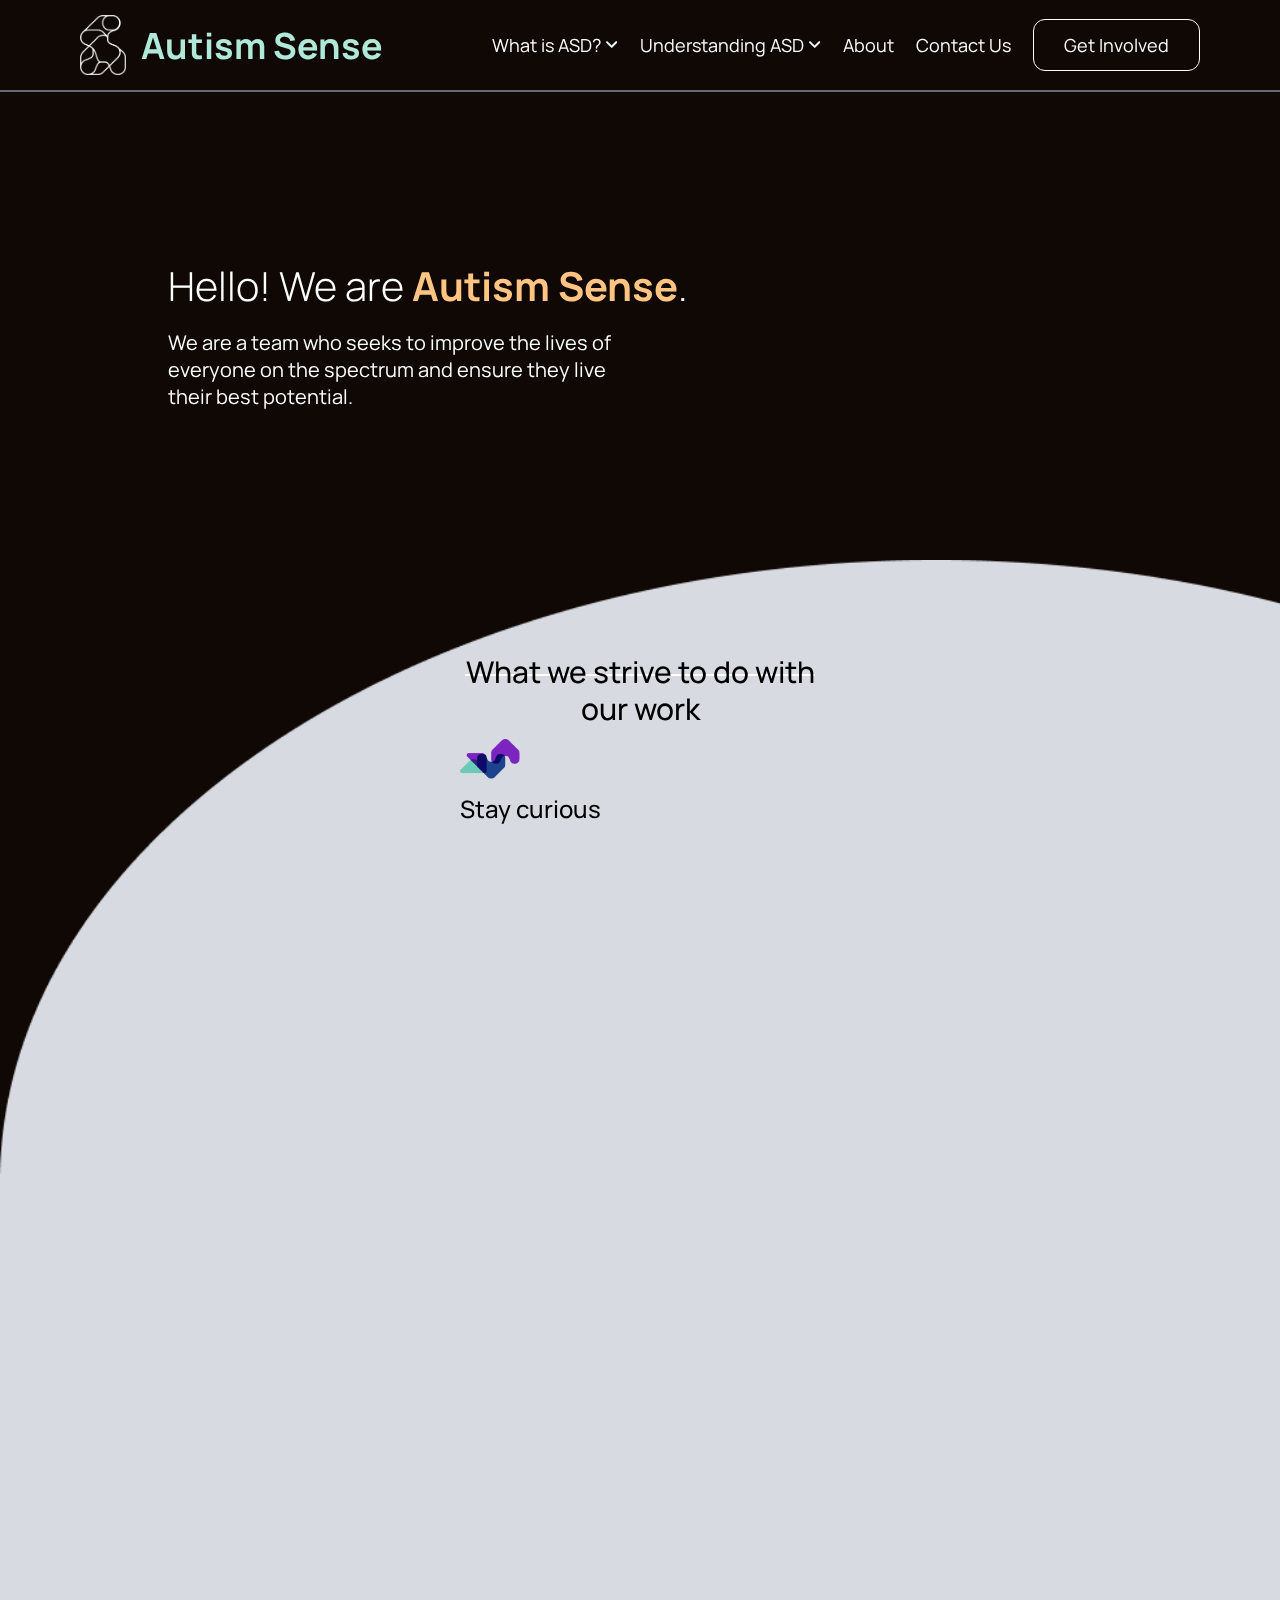
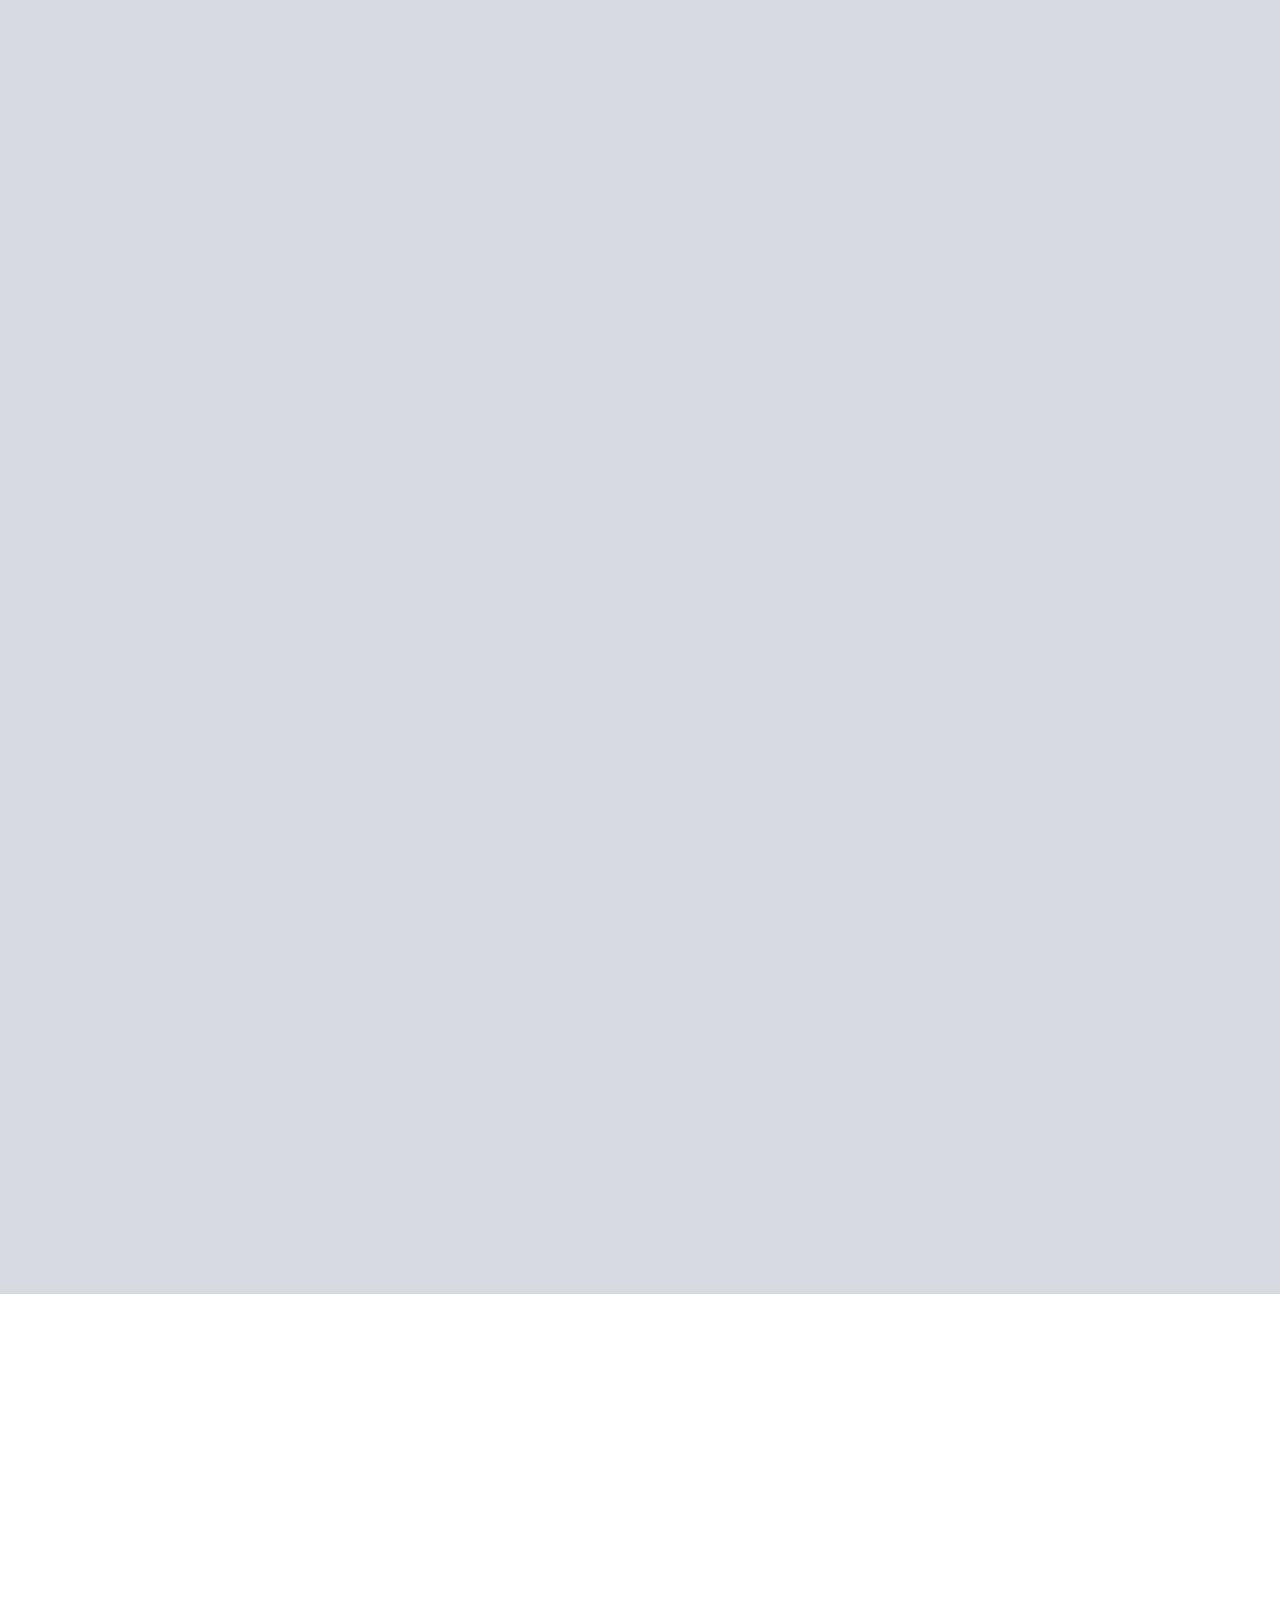
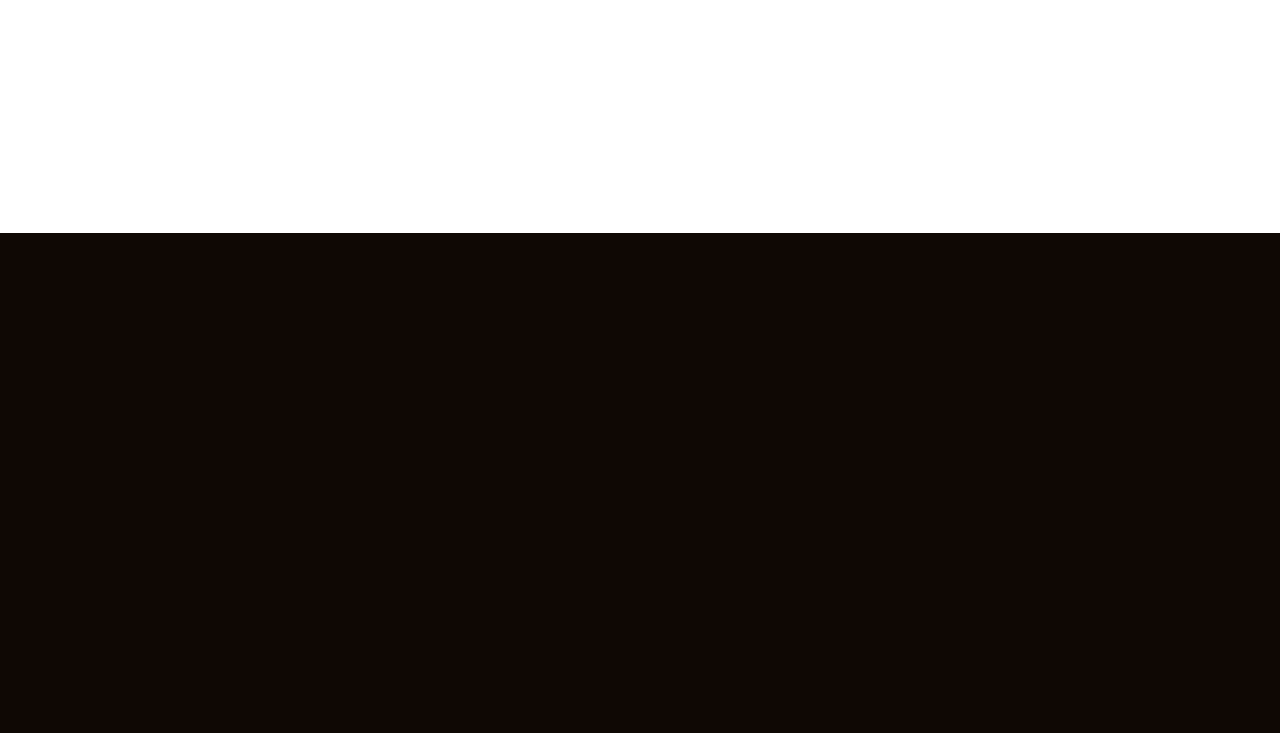
==== about.html @ 89e429b8 "initial commit." ====
<!DOCTYPE html>
<html>
<head>
    <title>About</title>
    <link rel="icon" href="images/favicon.ico">
    <link rel="preconnect" href="https://fonts.googleapis.com">
    <link rel="preconnect" href="https://fonts.gstatic.com" crossorigin>
    <link href="https://fonts.googleapis.com/css2?family=Archivo:wght@300;400;500&family=Manrope:wght@200;300;400;500;600;700;800&display=swap" rel="stylesheet">
    <link rel="stylesheet" href="css/style.css" type="text/css"/>
    <link rel="stylesheet" href="https://unpkg.com/aos@next/dist/aos.css" />
</head>

<body>
    <header class="black-header">
        <div class="left-header" data-aos="fade-down">
            <a href="/"><div class="header-logo"><img src="images/autism/logo4.png"></div></a>
            <a href="/"><span class="H3">Autism Sense</span></a>
        </div>        
        <div class="right-header" data-aos="fade-down">
            <div class="dropdown-arrow-navbar">
                <span class="bodytext"><a href="autism.html">What is ASD?</a></span>
                <img src="images/homepage/white-arrow-down.png">
            </div>
            <div class="dropdown-arrow-navbar">
                <span class="bodytext"><a href="understand-podcasts.html">Understanding ASD</a></span>
                <img src="images/homepage/white-arrow-down.png">
            </div>
            <span class="bodytext"><a href="about.html">About</a></span>
            <span class="bodytext"><a href="contact.html">Contact Us</a></span>
            <button class="navbar-button">
                <a href="involved.html">
                    <span class="bodytext">Get Involved</span>
                </a>
            </button>
        </div>
    </header>

    <div class="about-header">
        <span class="H2" data-aos="fade-down">Hello! We are <span class="about-header-special-text">Autism Sense</span>.</span>
        <span class="H6" data-aos="fade-down">We are a team who seeks to improve the lives of everyone on the spectrum and ensure they live their best potential.</span>
    </div>

    <div class="home-values">
        <span class="H4" data-aos="fade-up">What we strive to do with our work</span>
        <div class="home-values-card" data-aos="fade-up">
            <div class="values-card" data-aos="fade-up">
                <img src="images/homepage/stay-curious.png" data-aos="fade-up">
                <span class="H5" data-aos="fade-up">Stay curious</span>
                <span class="smolbody" data-aos="fade-up">Curiosity fuels knowledge. Knowledge helps us empathize. This allows us to understand and respond to the unique needs and experiences of individuals with ASD, acknowledging their strengths and capabilities.</span>
            </div>
            <div class="values-card" data-aos="fade-up">
                <img src="images/homepage/create-avenues.png" data-aos="fade-up">
                <span class="H5" data-aos="fade-up">Create avenues</span>
                <span class="smolbody" data-aos="fade-up">Autism Sense makes programs, services, and resources accessible to those with autism, their families, and people who want to learn more about ASD. With these venues, we seek to spread awareness about ASD.</span>
            </div>
            <div class="values-card" data-aos="fade-up">
                <img src="images/homepage/tell-stories.png" data-aos="fade-up">
                <span class="H5" data-aos="fade-up">Tell stories</span>
                <span class="smolbody" data-aos="fade-up">We are driven to advocate for the rights and needs of individuals with autism and raise awareness about ASD by sharing stories that offer perspectives. We aim that the ASD community to be heard.</span>
            </div>
        </div>
    </div>

    <div class="about-body">
        <div class="about-mission" data-aos="fade-up">
            <span class="H2" data-aos="fade-up">What&#39;s <span class="special-purple-text">important</span> to us</span>
            <div class="mission-deets" data-aos="fade-up">
                <div class="mission-deet-each">
                    <img src="images/about/impt-1.png" data-aos="fade-up">
                    <div class="mission-text">
                        <span class="mission-title" data-aos="fade-up">Holding meaningful discussions about ASD</span>
                        <span class="bodytext" data-aos="fade-up">We enable meaningful discussions about Autism Spectrum Disorder through creative information dissemination. Inclusivity can only be achieved through an understanding of ASD on a deeper level.</span>
                    </div>
                </div>
                <div class="mission-deet-each">
                    <img src="images/about/impt-2.png" data-aos="fade-up">
                    <div class="mission-text">
                        <span class="mission-title" data-aos="fade-up">Reconciling knowledge gaps about ASD</span>
                        <span class="bodytext" data-aos="fade-up">We hope to become heralds of change by bridging the knowledge gap in society, ultimately furthering empathy and compassion in people as they understand ASD better.</span>
                    </div>
                </div>
            </div>
        </div>

        <div class="about-vision" data-aos="fade-up">
            <span class="H2" data-aos="fade-up">What we want to <span class="special-purple-text">achieve</span></span>                
            <img src="images/about/want-achieve.png" data-aos="fade-up">
        </div>

        <div class="about-team" data-aos="fade-up">
            <span class="H2" data-aos="fade-up">The team behind <span class="special-blue-text">Autism Sense</span></span>
            <span class="H6" data-aos="fade-up">Autism Sense was founded by four multimedia arts students striving to make a difference in the community. They aim to educate, raise awareness, and advocate for those with ASD through this informative website.</span>
            <div class="team-pics-deets" data-aos="fade-up">
                <div class="team-pics-deets-each">
                    <img src="images/about/team-pic-4.png" data-aos="fade-up">
                    <div class="team-deets">
                        <span class="team-name" data-aos="fade-up">Angela Asi&ntilde;o</span>
                        <span class="team-subtext" data-aos="fade-up">Graphic Designer, Content Developer, Audio Editor</span>
                    </div>
                </div>
                <div class="team-pics-deets-each">
                    <img src="images/about/team-pic-4.png" data-aos="fade-up">
                    <div class="team-deets">
                        <span class="team-name" data-aos="fade-up">Hannah Briones</span>
                        <span class="team-subtext" data-aos="fade-up">Illustrator, Animator, Storyboard Artist</span>
                    </div>
                </div>
                <div class="team-pics-deets-each">
                    <img src="images/about/team-pic-4.png" data-aos="fade-up">
                    <div class="team-deets">
                        <span class="team-name" data-aos="fade-up">Jeiana Magadia</span>
                        <span class="team-subtext" data-aos="fade-up">Content Developer, Video Editor, Voice Talent</span>
                    </div>
                </div>
                <div class="team-pics-deets-each">
                    <img src="images/about/team-pic-4.png" data-aos="fade-up">
                    <div class="team-deets">
                        <span class="team-name" data-aos="fade-up">Sydney Reyes</span>
                        <span class="team-subtext" data-aos="fade-up">UI/UX Designer, Web Developer, Art Director</span>
                    </div>
                </div>
            </div>
        </div>
    </div>

    <div class="home-join-bg" data-aos="fade-up">
    <div class="home-join">
        <div class="server-heading" data-aos="fade-up">
            <img src="images/homepage/white-discord-icon.png">
            <div class="server-name-text">
                <span class="neuropals-text">NeuroPals</span>
                <span class="by-autism-sense-text">by Autism Sense</span>
            </div>
        </div>
        <div class="server-tags-deets-1" data-aos="fade-up">
            <img src="images/homepage/dc-footer-deets-1.png">
            <img src="images/homepage/dc-footer-deets-2.png">
            <img src="images/homepage/dc-footer-deets-3.png">
        </div>
        <div class="server-tags-deets-2" data-aos="fade-up">
            <img src="images/homepage/dc-footer-deets-4.png">
            <img src="images/homepage/dc-footer-deets-5.png">
            <img src="images/homepage/dc-footer-deets-6.png">
        </div>
        <button class="home-discord-button" data-aos="fade-up">
            <a href="https://discord.gg/EDKNsRy6n4">
                <span class="button">Join our Discord server</span>
                <img src="images/homepage/white-cta-arrow.png" class="arrow-cta">
            </a>
        </button>
    </div>
    </div>

    <footer class="black-footer">
        <div class="footer-left" data-aos="fade-up">
            <div class="left-text">
                <a href="/"><img src="images/resources/logo4.png"></a>
                <a href="/"><span class="H3">Autism Sense</span></a>
                <span class="H5">Bridging the spectrum</span>
            </div>
            <span class="bodytext" id="all-rights">&#169; Autism Sense 2023. All Rights Reserved.</span>
        </div>
        <div class="footer-right" data-aos="fade-up">
            <div class="contact-online">
                <div class="footer-contact">
                    <span class="H5">Contact Us</span>
                    <ul>
                        <li>
                            <img src="images/homepage/footer-phone.png">
                            <span class="bodytext">+63 2 8733 4839</span>
                        </li>
                        <li>
                            <img src="images/homepage/footer-email.png">
                            <span class="bodytext" id="special-text">autismsense@gmail.com</span>
                        </li>
                        <li>
                            <img src="images/homepage/footer-location.png">
                            <span class="bodytext">662 Gen. E. Evangelista, Manila, Metro Manila</span>
                        </li>
                    </ul>
                </div>
                <div class="footer-online">
                    <span class="H5">Find us online</span>
                    <div class="online-images">
                        <a href="https://www.facebook.com/"><img src="images/homepage/footer-fb.png"></a>
                        <a href="https://www.instagram.com/autism.sense/"><img src="images/homepage/footer-ig.png"></a>
                    </div>
                </div>
            </div>
            <div class="hyperlinks">
                <div class="navbar-footer">
                    <span class="bodytext"><a href="/">Home</a></span>
                    <span class="bodytext"><a href="autism.html">What is Autism?</a></span>
                    <span class="bodytext"><a href="understand-podcasts.html">Understanding ASD: Podcasts</a></span>
                    <span class="bodytext"><a href="understand-comics.html">Understanding ASD: Comics</a></span>
                    <span class="bodytext"><a href="about.html">About</a></span>
                    <span class="bodytext"><a href="contact.html">Contact Us</a></span>
                    <span class="bodytext"><a href="involved.html">Get Involved</a></span>
                </div>
                <div class="terms" id="terms-policy">
                    <span class="bodytext">References</span>
                    <img src="images/homepage/new-tab-icon-for-black.png">
                </div>
            </div>
        </div>
    </footer>

    <script src="https://unpkg.com/aos@next/dist/aos.js"></script>
    <script>
    AOS.init({
        duration: 800,
        easing: 'ease'
    });
    </script>

</body>
</html>
---- css/style.css ----
*{
	box-sizing: border-box;
	margin: 0;
	padding: 0;
	
	transition: all 0.3s ease;
}


a{
	text-decoration: none;
	color: #0F0804;
}

.bigH1{
	font-family: 'Manrope';
	font-style: normal;
	font-weight: 600;
	font-size: 64px;
	line-height: 119%;
	/* or 76px */

	letter-spacing: -0.01em;
}

.H1{
	font-family: 'Manrope';
	font-style: normal;
	font-weight: 400;
	font-size: 58px;
	line-height: 105.5%;
}

.H2{
	font-family: 'Manrope';
	font-style: normal;
	font-weight: 500;
	font-size: 40px;
	line-height: 118%;
}

.H3{
	font-family: 'Manrope';
	font-style: normal;
	font-weight: 700;
	font-size: 36px;
	line-height: 49px;
	margin-right: 50px;
}

.H4{
	font-family: 'Manrope';
	font-style: normal;
	font-weight: 400;
	font-size: 30px;
	line-height: 121.6%;
}

.H5{
	font-family: 'Manrope';
	font-style: normal;
	font-weight: 500;
	font-size: 24px;
	line-height: 99.2%;
}

.H6{
	font-family: 'Manrope';
	font-style: normal;
	font-weight: 400;
	font-size: 20px;
	line-height: 27px;
}

.bodytext{
	font-family: 'Manrope';
	font-style: normal;
	font-weight: 400;
	font-size: 18px;
	line-height: 115.2%;
}

.smolbody{
	font-family: 'Manrope';
	font-style: normal;
	font-weight: 400;
	font-size: 16px;
	line-height: 22px;
}

.links{
	font-family: 'Manrope';
	font-style: normal;
	font-weight: 600;
	font-size: 24px;
	line-height: 33px;
	/* identical to box height */

	text-decoration-line: underline;
	color: #1E4799;
	cursor: pointer;
}

.numbers{
	font-family: 'Manrope';
	font-style: normal;
	font-weight: 400;
	font-size: 48px;
	line-height: 52px;
	letter-spacing: -0.04em;
}

.lets-talk{
	font-family: 'Manrope';
	font-style: normal;
	font-weight: 500;
	font-size: 60px;
	line-height: 101.3%;
}

.about-smol-text{
	font-family: 'Manrope';
	font-style: normal;
	font-weight: 400;
	font-size: 24px;
	line-height: 106.7%;
}

.resource-article-head-text{
	font-family: 'Manrope';
	font-style: normal;
	font-weight: 700;
	font-size: 64px;

	/* dark grey */

	color: #0F0804;
}

.resource-article-body-text{
	font-family: 'Manrope';
	font-style: normal;
	font-weight: 400;
	font-size: 24px;
	line-height: 138.2%;
	/* or 33px */

	text-align: center;
	color: #0F0804;
}

.special-purple-text{
	color: #7B25BE;
}

button{
	font-family: 'Manrope';
	font-style: normal;
	font-weight: 500;
	font-size: 24px;
	padding: 15px 30px;
	display: flex;
	flex-direction: row;
	border: 0;
	border-radius: 12px;
	gap: 10px;
	align-items: center !important;
	margin: 0;
	width: fit-content;
	justify-content: center;
	transition: all 0.3s ease;
}

button img{
	width: 24px !important;
	margin: 0 !important;
	padding: 0 !important;
	transition: all 0.3s ease;
}

button a{
	display: flex;
	flex-direction: row;
	align-items: center !important;
	margin: 0;
	gap: 10px;
	width: fit-content;
	justify-content: center;
	transition: all 0.3s ease;
}

.body{
	display: flex;
	flex-direction: column;
	background-color: white;
}
/* header ********************************************/

.header{
	max-width: 100%;
	height: auto;
	background-color: white;
	display: flex;
	justify-content: space-between;
	align-items: center;
	padding: 10px 80px;

	border-bottom: 2px solid #D7DBE1;
}

.header-logo{
	display: flex;
    align-items: center;
    margin-left: auto;
    margin-right: auto;
}

.header-logo img{
	height: 60px;
	margin-right: 15px;
}

.left-header{
	display: flex;
	align-items: center;
	
}

.left-header span{
	color: #7B25BE;
}

.left-header:hover{
	background-image: none;
	filter: opacity(70%);
	cursor: pointer;
}

.right-header{
	display: flex;
	align-items: center;
	gap: 22px;
	color: #0F0804;
}

.dropdown-arrow-navbar{
	display: flex;
	gap: 5px;
	align-items: center;
}

.dropdown-arrow-navbar img{
	height: 7px;
}

.navbar-button{
	border: 1px solid #0F0804;
	background-color: white;
	color: #0F0804;
	
}

.navbar-button:hover{
	background-color: #D7DBE1;
	border: 1px solid #D7DBE1;
}

.header-menu{
	height: 42px;
	cursor: pointer;
}

/* landing ********************************************/

.home-landing{
	padding-top: 120px;
	padding-left: 168px;
    margin: 0 auto;
    color: #1E4799;
    background-color: #FFF;
    display: flex;
    justify-content: space-between;
}

.home-landing-text{
	display: flex;
	flex-direction: column;
}
.home-landing-text .H1{
	color: #1E4799;
	max-width: 541px;
    width: 100%;
    margin-bottom: 6px;
}

.home-landing-text .H6{
	color: #1E4799;
	max-width: 541px;
    width: 100%;
    margin-bottom: 26px;
    color: #0F0804;
}

.home-landing-text .special-text{
	color: #F6921E;
}

.home-landing-button{
	cursor: pointer;
	color: #0F0804;
	background-color: #B0E8DA;
	transition: all 0.3s ease;
}

.home-landing-button:hover{
	background-color: #88DFC9;
	transition: all 0.3s ease;
}

.home-landing-button a{
	color: #0F0804;
	display: flex;
	align-items: center;
	transition: all 0.3s ease;
}

.home-landing-graphic{
	display: flex;
    align-items: flex-start;
    justify-content: space-between;
}
.home-landing-pic{	
    width: 600px;
    margin-left: auto;
    padding-right: 158px;
}

/* autism ********************************************/

.home-autism{
	background-image: url(../images/homepage/orange-wave-bg.png);
	background-size: cover;
	width: 100%;
	height: 100%;
	margin-top: 140px;
	padding: 0;
	display: flex;
	flex-direction: column;
	align-items: center;
}

.autism-header{
	padding-top: 80px;
	display: flex;
	flex-direction: column;
	align-items: flex-start;
}

.autism-header .H3{
	font-weight: 500;
}

.autism-header .bodytext{
	padding-top: 2px;
	padding-bottom: 56px;
	width: 431px;
}

.autism-cards{
	display: flex;
	align-items: center;
	justify-content: center;
	gap: 60px;
	padding-bottom: 41px;
}

.card-header-text{
	font-family: 'Manrope';
	font-style: normal;
	font-weight: 700;
	font-size: 20px;
	line-height: 119.1%;
	/* or 24px */

	text-align: center;

	/* dark grey */

	color: #0F0804;
}

.card-text-each{
	padding-top: 268px;
	width: 68%;
	display: flex;
	flex-direction: column;
	align-items: center;
	justify-content: center;
	overflow: visible;
  	overflow-wrap: anywhere;
}

.card-text-each .smolbody{
	padding-top: 10px;
	padding-bottom: 32px;
	display: flex;
	flex-wrap: wrap;
	align-self: center;
	font-size: 14px;
	line-height: 17px;
	text-align: center;
}

.cards-button-1{
	background-color: #B0E8DA;
	height: 50px;

}

.cards-button-1:hover{
	background-color: #88DFC9;
}

.cards-button-1 .button{
	font-family: 'Manrope';
	font-style: normal;
	font-weight: 400;
	font-size: 18px;
	line-height: 115.2%;
}

.cards-button-2{
	background-color: #1E4799;
	height: 50px;

}

.cards-button-2:hover{
	background-color: #0C2C7E;
}

.cards-button-2 .button{
	font-family: 'Manrope';
	font-style: normal;
	font-weight: 400;
	font-size: 18px;
	line-height: 115.2%;
	color: white;
}

.cards-button-3{
	background-color: #7B25BE;
	height: 50px;

}

.cards-button-3:hover{
	background-color: #6D0C9B;
}

.cards-button-3 .button{
	font-family: 'Manrope';
	font-style: normal;
	font-weight: 400;
	font-size: 18px;
	line-height: 115.2%;
	color: white;
}

.autism-card-1{
	background-image: url(../images/homepage/card1.png);
	background-size: cover;
	width: 325.67px;
	height: 480px;
	border-radius: 20px;
	display: flex;
	flex-direction: column;
	align-items: center;
	transition: all 0.5s ease;
}

.autism-card-1:hover{
	filter: drop-shadow(0 0 0.4rem #F29E50);
	transform: scale(1.06);
}

.autism-card-2{
	background-image: url(../images/homepage/card2.png);
	background-size: cover;
	width: 325.67px;
	height: 480px;
	border-radius: 20px;
	display: flex;
	flex-direction: column;
	align-items: center;
	transition: all 0.5s ease;
}

.autism-card-2:hover{
	filter: drop-shadow(0 0 0.4rem #F29E50);
	transform: scale(1.06);
}

.autism-card-3{
	background-image: url(../images/homepage/card3.png);
	background-size: cover;
	width: 325.67px;
	height: 480px;
	border-radius: 20px;
	display: flex;
	flex-direction: column;
	align-items: center;
	transition: all 0.5s ease;
}

.autism-card-3:hover{
	filter: drop-shadow(0 0 0.4rem #F29E50);
	transform: scale(1.06);
}

.learn-more-link{
	align-self: start;
	padding-bottom: 70px;
}

.learn-more-link .links a{
	color: #1E4799;
}

.learn-more-link .links:hover{
	filter: opacity(70%);
}

.learn-more-link .links{
	width: 287px;
}


/* home contetnt ********************************************/

.home-content{
	padding-left: 168px;
	padding-top: 120px;
	padding-bottom: 120px;
	display: flex;
	flex-direction: column;
	gap: 50px;
}

/* home about us values ********************************************/

.real-home-values{
	display: flex;
	flex-direction: column;
	justify-content: space-between;
	background-image: url(../images/homepage/mint-bg.png);
	background-size: cover;
	padding-top: 60px;
	width: 100%;
	height: 100%;

	
}

.real-home-values .H4{
	display: flex;
	width: 350px;
	height: 82px;
	align-self: center;
	text-align: center;
	padding-top: 24px;
	padding-bottom: 80px;
	border-bottom: 2px solid white;
	font-weight: 500;
}

.home-values-card{
	display: flex;
	flex-direction: row;
	align-items: center;
	padding-top: 63px;
	padding-bottom: 43px;
	padding-left: 168px;
	padding-right: 168px;
	justify-content: space-between;
}

.values-card{
	display: flex;
	flex-direction: column;
	width: 360px;
	flex-wrap: wrap;
}

.values-card img{
	width: 60px;
}

.values-card .H5{
	padding-top: 18px;
}

.values-card .bodytext{
	padding-top: 4px;
	text-align: justify;
}

.real-home-values .links a{
	color: #1E4799;
}

.real-home-values .links a:hover{
	filter: opacity(70%);
}

.real-home-values .links{
	cursor: pointer;
	
	padding-left: 168px;
}

/* home questions ********************************************/
.home-questions-container{
	padding-top: 100px;
	padding-bottom: 160px;
	background-color: #B0E8DA;
	padding-left: 168px;
	padding-right: 168px;
}

.home-questions{
	display: flex;
	align-items: center;
	padding: 53px 69px;
	justify-content: space-between !important;

	border: 2px solid white;
	border-radius: 50px;
	background-color: white;
}

.questions-left{
	display: flex;
	flex-direction: column;
	align-items: flex-start;
	gap: 4px;
}

.questions-button{
	background-color: #7B25BE;
}

.questions-button:hover{
	background-color: #6D0C9B;
}

.questions-button .button{
	color: white;
}

/* home discord ********************************************/
.home-join-bg{
	background-image: url(../images/homepage/dc-footer-bg.png);
	background-size: cover;
	width: 100%;
	height: 100%;
}

.home-join{
	color: white;
	padding: 92px 168px;
}

.server-tags-deets-1{
	display: flex;
	gap: 14px;
	padding-top: 10px;
	padding-bottom: 14px;
}

.server-tags-deets-2{
	display: flex;
	gap: 14px;
	padding-bottom: 76px;
}

.server-tags-deets-1 img, .server-tags-deets-2 img{
	height: 39px;
}

.home-discord-button{
	background-color: transparent;
	border: 2px solid #FFFFFF;
	border-radius: 12px;
	transition: all 0.3s ease;
}

.home-discord-button .button{
	color: white;
	transition: all 0.3s ease;
}

.home-discord-button:hover{
	background-color: #1E4799;
	border: 2px solid #1E4799;
}

/* home orgs ********************************************/

.home-brands{
	display: flex;
	flex-direction: column;
	align-items: center;
	margin-left: auto;
	margin-right: auto;
	margin-top: 90px;
	margin-bottom: 110px;
}

.home-brands .H6{
	padding-bottom: 50px;
}

.brands-pics{
	display: flex;
	flex-direction: row;
	align-items: flex-start;
	padding: 0px;
	gap: 40px;
	padding-bottom: 20px;
}

.org-1, .org-2, .org-3{
	transition: all 0.5s ease;
}

.org-1:hover{
	transform: scale(1.1);
	filter: opacity(70%);
}

.org-2:hover{
	transform: scale(1.1);
	filter: opacity(70%);
}

.org-3:hover{
	transform: scale(1.1);
	filter: opacity(70%);
}

.white-footer{
	display: flex;
	flex-direction: row;
	align-items: center;
	height: 500px;
	padding-left: 80px;
	padding-right: 80px;
	border-top: 2px solid #D7DBE1;
}

.footer-left{
	display: flex;
	flex-direction: column;
	align-items: flex-start;
	justify-content: space-between;
	height: 60%;
}

.footer-left img{
	height: 120px;
}

.footer-left img:hover{
	background-image: none;
	filter: opacity(70%);
	cursor: pointer;
}

.footer-left .H3{
	color: #7B25BE;
	padding-top: 14px;
}

.footer-left .H3:hover{
	background-image: none;
	filter: opacity(70%);
	cursor: pointer;
}

.footer-left .H5{
	padding-top: 3px;
	color: #656B73;
}

.left-text{
	display: flex;
	flex-direction: column;
}

.footer-right{
	display: flex;
	margin-left: auto;
	height: 60%;
}
.contact-online{
	display: flex;
	flex-direction: column;
	justify-content: space-between;
	width: 254.4px;
}

.footer-contact{
	width: 254.4px;
}

.footer-contact ul{
	padding-top: 18px;
	display: flex;
	flex-direction: column;
	gap: 16px;
}

.footer-contact li{
	list-style: none;
	display: flex;
	align-items: center;
}

.footer-contact li img{
	padding-right: 15px;
}

.footer-contact li .bodytext:last-of-type{
	text-align: left;
}

.footer-contact li #special-text{
	color: #7B25BE;
}

.footer-online{
	display: flex;
	flex-direction: column;
	width: 212px;
}

.footer-online .H5{
	padding-bottom: 18px;
}

.footer-online img{
	width: 30.97px;
}

.online-images{
	display: flex;
	flex-direction: row;
	align-items: flex-start;
	padding: 0px;
	gap: 12px;
	cursor: pointer;
}

.online-images a:hover{
	filter: opacity(50%);
}

.hyperlinks{
	padding-left: 86px;
	display: flex;
	flex-direction: column;
	justify-content: space-between;

}

.navbar-footer{
	display: flex;
	flex-direction: column;
	align-items: flex-start;
	padding: 0px;
	gap: 14px;
}

.navbar-footer .bodytext{
	font-weight: 600;
}

.navbar-footer a{
	cursor: pointer;
}

.navbar-footer a:hover{
	color: #7B25BE;
	text-decoration: underline;
	
}

.terms{
	display: flex;
	align-items: flex-start;
	padding: 0px;
	gap: 5px;
	color: #656B73;
	
}

.terms{
	cursor: pointer;
}

.terms:hover{
	filter: brightness(0.4);
}

@media only screen and (max-width:1536px) {
	/* .header,
	.home-landing,
	.home-stats,
	.home-brands,
	.home-works-all,
	.home-values-bg,
	.home-values,
	.white-footer */
}

@media only screen and (max-width:1395px) {
	.home-works {
		flex-direction: column;
		gap: 50px;
	}
	.home-values-bg{
		background-position: center center;
	}
	#card-goldilocks{
		margin: 0;
	}

	#see-all{
		width: 522px;
		align-self: center;
		padding-bottom: 50px;
	}

	.home-join {
		padding: 92px 80px;
		flex-wrap: wrap;
	}

	.server-tags-deets-1, .server-tags-deets-2 {
		flex-wrap: wrap;
	}

	.home-values-card{
		flex-direction: column;
		gap: 50px;
	}
	.home-values .links{
		width: 350px;
		align-self: center;
		padding-right: 0;
	}
	
	.home-landing-graphic{
		flex-direction: column;
		align-items: center;
	}
	/* .home-landing-pic{
		padding-top: 300px;
		padding-bottom: 120px;
		padding-right: auto;
	} */
	.home-landing-button{
		align-self: flex-start;
	}
	.footer-left .H5{
		padding-top: 10px;
		padding-bottom: 60px;
	}
}

@media only screen and (max-width:1230px) {
	.home-stats-numbers{
		flex-direction: column;
		gap: 60px;
	}
	.home-values-bg{
		background-position: center;
	}

	.home-join {
		flex-wrap: wrap;
		padding: 92px 80px;
	}

	.autism-cards {
		gap: 30px;
	}

	/* .brands-pics{
		flex-direction: column;
	} */
	.all-brands-home{
		display: flex;
		margin-left: auto;
		margin-right: auto;
	}
	.hyperlinks{
		padding-left: 20px;
	}
	.footer-left .H5{
		padding-top: 10px;
		padding-bottom: 60px;
	}
	.navbar-click-all{
		flex-direction: column !important;
		padding-left: 0 !important;
		padding-right: 0 !important;
		align-items: center !important;
	}
	.navbar-left{
		align-items: center !important;
	}
	.navbar-left-top{
		align-items: center !important;
	}
	.navbar-left-bottom{
		align-items: center !important;
		display: flex;
		flex-direction: column;
	}
	#navbar-hook{
		display: none;
	}
	.navbar-right .online-images{
		padding-top: 60px;
	}

	.server-tags-deets-2 :nth-child(1) {
		order: 1
	}

	
}

@media only screen and (min-width:320px) and (max-width: 1068px) {
	.white-footer{
		flex-direction: column;
		padding-top: 80px;
		padding-bottom: 100px;
		align-items: center;
		height: auto;
	}
	.left-text{
		display: flex;
		flex-direction: column;
		justify-content: left;
		padding-left: 50px;
	}
	.footer-left{
		padding-bottom: 70px;
		flex-direction: row;
		align-items: flex-end;
	}
	
	.footer-right{
		margin: 0;
	}
	.hyperlinks{
		padding-left: 120px;
		width: auto;
	}
	.footer-left .H5{
		padding-bottom: 12px;
		font-size: 30px;

	}
	.footer-online{
		padding-top: 30px;
	}

	.terms{
		padding-top: 85px;
	}
}

/* AUTISM ********************************************/
.blue-header{
	background-color: #1E4799;
	max-width: 100%;
	height: 92px;
	display: flex;
	justify-content: space-between;
	align-items: center;
	padding-left: 80px;
	padding-right: 80px;
	border-bottom: 2px solid #D7DBE1;
}

.blue-header .left-header .H3{
	color: white;
}

.blue-header .right-header button{
	background-color: #1E4799;
	border: 1px solid white;
}

.blue-header .right-header button:hover{

	background-color: #0C2C7E;
	border: 1px solid #0C2C7E;
}

.blue-header .right-header a{
	color: white;
}

.blue-header .right-header img{
	filter: invert(100%);
}

.autism-text-of-wave-bg{
	background-image: url(../images/autism/blue-wave-bg.png);
	background-size: cover;
	width: 100%;
	height: 100%;
	display: flex;
	flex-direction: column;
	align-items: center;
	color: white;
	padding-top: 130px;
}

.autism-upper-header{
	display: flex;
	flex-direction: column;
	align-items: center;
}

.autism-upper-header .autism-subtext{
	padding-top: 12px;
	padding-bottom: 46px;
	width: 70%;
}

.autism-upper-header img{
	padding-bottom: 300px;
	width: 50px;
}

.autism-subtext{
	font-family: 'Manrope';
	font-style: normal;
	font-weight: 300;
	font-size: 24px;
	line-height: 113.2%;
	/* or 27px */

	text-align: center;
}

.autism-video{
	position: absolute;
	top: 540px;
	align-self: center;
}

.autism-video img{
	width: 760px;
}

.autism-body{
	display: flex;
	flex-direction: column;
	padding-left: 168px;
	padding-right: 168px;
	gap: 60px;
	padding-top: 270px;
}

.asd-infogs:hover{
	transform: scale(1.02);
}

.cause-risk-pics img:hover{
	transform: scale(1.02);
}

.autism-body-smoltext{
	font-family: 'Manrope';
	font-style: normal;
	font-weight: 400;
	font-size: 20px;
	line-height: 143.1%;
	/* or 31px */
}

.type-lvl-asd img, .diag-autism img{
	width: 100%;
}

.type-lvl-asd, .cause-risk-asd, .diag-signs-autism, .diag-autism{
	display: flex;
	flex-direction: column;
	gap: 16px;
}

.signs-autism{
	padding-top: 50px;
	display: flex;
	flex-direction: column;
	gap: 19px;
}

.signs-autism-cards{
	display: flex;
	justify-content: space-between;
	padding-bottom: 160px;
}

.signs-autism-cards img{
	width: 370px;
}


.cause-risk-pics{
	display: flex;
	justify-content: space-between;
}

.cause-risk-pics img{
	width: 570px;
}


/* RESOURCES ********************************************/
.orange-header{
	background-color: #FFC482;
	max-width: 100%;
	height: 92px;
	display: flex;
	justify-content: space-between;
	align-items: center;
	padding-left: 80px;
	padding-right: 80px;
	border-bottom: 2px solid #656B73;
}

.orange-header .left-header .H3{
	color: #0F0804;
}

.orange-header .right-header button{
	background-color: #FFC482;
}

.orange-header .right-header button:hover{
	background-color: white;
	border: 1px solid white;
}

.resources-header{
	background-image: url(../images/resources/orange-half-circle-bg.png);
	background-size: cover;
	width: 100%;
	height: 100%;
	display: flex;
	flex-direction: column;
	align-items: center;
	padding-top: 153px;
	padding-bottom: 185px;
}

.upper-header{
	padding-bottom: 21px;
}

.lower-header{
	display: flex;
	flex-direction: column;
	align-items: center;
	width: 1000px;
	gap: 50px;

}

.special-resource-article-text{
	font-weight: 800;
}

.lower-header img{
	width: 50px;
}

/* RESOURCES PODCAST ********************************************/

.resources-podcast{
	
	padding-top: 130px;
	padding-bottom: 130px;
}

.resources-podcast .H2{
	padding-left: 168px;
}

.podcast-thumbnails{
	padding-left: 168px;
	padding-right: 168px;
	display: flex;
	flex-direction: column;
	align-items: center;
	gap: 44px;
	padding-top: 50px;
	width: 1104px;
}

.podcast-thumbnails img{
	width: 1104px;
	height: 470px;
}

.black-footer{
	display: flex;
	flex-direction: row;
	align-items: center;
	height: 500px;
	padding-left: 80px;
	padding-right: 80px;
	background-color: #0F0804;
	color: white;
	padding-top: 0;
	padding-bottom: 0;
	margin-top: 0;
}

.black-footer .footer-left .left-text .H3{
	color: #B0E8DA;
}

.black-footer .footer-left .left-text .H5{
	color: white;
}

.black-footer .footer-right #special-text{
	color: #B0E8DA;
}

.black-footer .footer-online img{
	filter: invert(100%);
}

.black-footer .footer-contact img{
	filter: invert(100%);
}

.black-footer .footer-right .hyperlinks .navbar-footer a{
	color: white;
}

.black-footer .footer-right .hyperlinks .navbar-footer a:hover{
	color: #B0E8DA;
}

.black-footer .footer-right .hyperlinks .terms{
	color: #D7DBE1;
}

/* aRTICLES LEARNING ********************************************/

.mint-header{
	background-color: #B0E8DA;
	max-width: 100%;
	height: 92px;
	display: flex;
	justify-content: space-between;
	align-items: center;
	padding-left: 80px;
	padding-right: 80px;
	border-bottom: 2px solid #656B73;
}

.mint-header .left-header .H3{
	color: #0F0804;
}

.mint-header .right-header button{
	background-color: #B0E8DA;
}

.mint-header .right-header button:hover{

	background-color: white;
	border: 1px solid white;
}

.articles-header{
	background-image: url(../images/articles/mint-half-circle-bg.png);
	background-size: cover;
	width: 100%;
	height: 100%;
	display: flex;
	flex-direction: column;
	align-items: center;
	padding-top: 200px;
	padding-bottom: 185px;
}

.upper-header{
	padding-bottom: 21px;
}

.lower-header{
	display: flex;
	flex-direction: column;
	align-items: center;
	width: 1000px;
	gap: 50px;

}

/* aRTICLES learning ********************************************/

.articles-learning{
	
	padding-top: 130px;
	padding-bottom: 130px;
}

.articles-learning .H2{
	padding-left: 168px;
}

.all-articles{
	display: flex;
	flex-direction: column;
	align-items: center;
	gap: 80px;
}

.articles-each{
	padding-left: 168px;
	padding-right: 168px;
	display: flex;
	flex-direction: column;
	align-items: flex-start;
	padding-top: 43px;
}

.articles-each img{
	width: 100%;
	height: 100%;
}

.articles-each .H1{
	font-weight: 700;
	padding-top: 10px;
}

.articles-each .H5{
	color: #7B25BE;
	padding-top: 10px;
	padding-bottom: 30px;
}

.articles-each .H6{
	line-height: 150%;
}

.share-article{
	display: flex;
	flex-direction: column;
	width: 250px;
	padding-top: 40px;

}

.share-article .H4{
	padding-bottom: 15px;
	color: #1E4799;
}

.share-article img{
	width: 44px;
}

.share-article .online-images{
	display: flex;
	flex-direction: row;
	align-items: flex-start;
	padding: 0px;
	gap: 10px;
	cursor: pointer;
}

.online-images a:hover{
	filter: opacity(50%);
}

/* aRTICLES stories ********************************************/

.articles-stories{
	
	padding-top: 130px;
	padding-bottom: 130px;
}

.articles-stories .H2{
	padding-left: 168px;
}

/* ABOUT ********************************************/
.black-header{
	background-color: #0F0804;
	max-width: 100%;
	height: 92px;
	display: flex;
	justify-content: space-between;
	align-items: center;
	padding-left: 80px;
	padding-right: 80px;
	border-bottom: 2px solid #656B73;
}

.black-header .left-header .H3{
	color: #B0E8DA;
}

.black-header .right-header button{
	background-color: #0F0804;
	border: 1px solid white;
}

.black-header .right-header button:hover{

	background-color: #656B73;
	border: 1px solid #656B73;
}

.black-header .right-header a{
	color: white;
}

.black-header .right-header img{
	filter: invert(100%);
}

.about-header{
	display: flex;
	flex-direction: column;
	background-color: #0F0804;
	color: white;
	padding-left: 168px;
	padding-right: 168px;
	padding-top: 170px;
	padding-bottom: 150px;
	gap: 20px;
}

.about-header .H2{
	font-weight: 300;
}

.about-header-special-text{
	font-weight: 700;
	color: #FFC482;
}

.about-header .H6{
	width: 50%;
}

.about-body{
	padding-left: 168px;
	padding-right: 168px;
	display: flex;
	flex-direction: column;
	gap: 60px;
	background-color: #D7DBE1;
	color: #0F0804;
	padding-top: 80px;
	padding-bottom: 100px;
}

.about-body .H2{
	font-weight: 700;
}

.about-mission, .about-vision, .about-team{
	display: flex;
	flex-direction: column;
	gap: 16px;
}

.about-vision img{
	width: 100%;
}

.team-pics-deets{
	display: flex;
	justify-content: space-between;
}

.team-pics-deets-each{
	display: flex;
	flex-direction: column;
	align-items: center;
	gap: 10px;
}

.team-pics-deets-each img{
	width: 100%

}

.team-deets{
	display: flex;
	flex-direction: column;
	align-items: center;
	gap: 2px;
	width: 226px;
}

.about-join{
	margin: 0;
	padding: 0;
	background-color: #0F0804;
}

.about-join img{
	width: 100%;
	padding: 0;
	margin: 0;
}

.team-name{
	font-family: 'Manrope';
	font-style: normal;
	font-weight: 600;
	font-size: 30px;
	line-height: 118.7%;
	/* identical to box height, or 36px */

	text-align: center;

	/* purple */

	color: #7B25BE;
}

.team-subtext{
	font-family: 'Manrope';
	font-style: normal;
	font-weight: 300;
	font-size: 16px;
	line-height: 117.7%;
	/* or 19px */

	text-align: center;

	color: #494D53;
}

.special-blue-text{
	color: #1E4799;
}

.mission-title{
	font-family: 'Manrope';
	font-style: normal;
	font-weight: 500;
	font-size: 28px;
	line-height: 125.2%;
}

.mission-deets{
	display: flex;
	justify-content: space-between;
}

.mission-deet-each{
	display: flex;
	flex-direction: row;
	gap: 25px;
}

.mission-deet-each img{
	width: 74px;
	height: 74px;
}

.mission-text{
	display: flex;
	flex-direction: column;
	gap: 6px;
	width: 78%;
}

.home-values{
	display: flex;
	flex-direction: column;
	background-color: #0F0804;
	justify-content: space-between;
	background-image: url(../images/about/gray-bg.png);
	background-size: cover;
	width: 100%;
	height: 100%;
	top: 500px
}

.home-values .H4{
	display: flex;
	width: 350px;
	height: 82px;
	align-self: center;
	text-align: center;
	padding-top: 94px;
	padding-bottom: 20px;
	border-bottom: 2px solid white;
	font-weight: 500;
}

.home-values .links{
	cursor: pointer;
	padding-bottom: 93px;
	padding-left: 168px;
}

.home-values .links a{
	color: #1E4799;
}

.home-values .links a:hover{
	filter: opacity(70%);
}


/* CONTACT ********************************************/
.purple-header{
	background-color: #7B25BE;
	max-width: 100%;
	height: 92px;
	display: flex;
	justify-content: space-between;
	align-items: center;
	padding-left: 80px;
	padding-right: 80px;
	border-bottom: 2px solid #D7DBE1;
}

.purple-header .left-header .H3{
	color: white;
}

.purple-header .right-header button{
	background-color: #7B25BE;
	border: 1px solid white;
}

.purple-header .right-header button:hover{

	background-color: #6D0C9B;
	border: 1px solid #6D0C9B;
}

.purple-header .right-header a{
	color: white;
}

.purple-header .right-header img{
	filter: invert(100%);
}

.contact-header{
	max-width: 100%;
	height: 92px;
	background-color: #7B25BE;
	color: white;
	display: flex;
	justify-content: space-between;
	align-items: center;
	padding-left: 70px;
	padding-right: 70px;
	border-bottom: 2px solid white;
}

.contact-heading{
	padding-left: 168px;
	padding-top: 140px;
	padding-bottom: 140px;
	display: flex;
	flex-direction: column;
	gap: 8px;
	background-color: #7B25BE;
}

.contact-heading .H2{
	color: #B0E8DA;
}

.contact-smol-text{
	font-family: 'Manrope';
	font-style: normal;
	font-weight: 400;
	font-size: 20px;
	line-height: 110%;
	width: 539px;
	color: white;
}


.contact-form-bg{
	background-image: url(../images/contact/white-wave-bg.png);
	background-size: cover;
	position: absolute;
	width: 100%;
	left: 0px;
	top: 350px;
}

.contact-form{
	padding-left: 168px;
	color: #0F0804;
	width: 820px;
	gap: 50px;
	display: flex;
	flex-direction: column;
}

.contact-form div{
	display: flex;
	flex-direction: column;
}

.contact-form input{
	height: 62px;
	background-color: #D7DBE1;
	border-radius: 12px;
	margin-top: 2px;
	font-family: 'DM Sans';
	font-style: normal;
	font-weight: 400;
	font-size: 22px;
	line-height: 100.7%;
	padding-left: 5px;
	padding-right: 5px;
	color: #0F0804;
	border: 0;

}

.personal-section, .project-section{
	gap: 12px;
}

.personal-section .H4, .project-section .H4{
	padding-bottom: 16px;
}

.first-last-name{
	display: flex;
	flex-direction: row !important;
	justify-content: space-between;
}

.first-name, .last-name{
	width: 390px;
}

.form-bg{
	background-color: white;
	display: flex;
	background-size: cover;
}

.form-submit-button{
	margin-top: 56px;
	cursor: pointer;
	color: #0F0804;
	background-color: #B0E8DA;
	display: flex;
	justify-content: space-between;
	width: 256px;
	margin-bottom: 130px;
}

.form-submit-button:hover{
	background-color: #88DFC9;
}

.contact-all{
	display: flex;
	flex-direction: row;
	padding-top: 220px;
}

.side-contacts{
	padding-right: 168px;
	margin-left: auto;
	color: #0F0804;
	width: 230px;
}

.side-contacts .bodytext{
	font-family: 'Manrope';
	font-style: normal;
	font-weight: 500;
	font-size: 18px;
}

/* INVOLVED ********************************************/

.mint-header{
	background-color: #B0E8DA;
	max-width: 100%;
	height: 92px;
	display: flex;
	justify-content: space-between;
	align-items: center;
	padding-left: 80px;
	padding-right: 80px;
	border-bottom: 2px solid #656B73;
}

.mint-header .left-header .H3{
	color: #0F0804;
}

.mint-header .right-header button{
	background-color: #B0E8DA;
}

.mint-header .right-header button:hover{

	background-color: white;
	border: 1px solid white;
}

.involved-text-of-wave-bg{
	background-image: url(../images/involved/mint-wave-bg.png);
	background-size: cover;
	width: 100%;
	display: flex;
	flex-direction: column;
	color: #0F0804;
	padding-top: 130px;

}

.involved-header{
	padding-left: 168px;
	padding-right: 168px;
	display: flex;
	flex-direction: column;
	width: 44%;
	justify-content: flex-start;
	gap: 8px;
	padding-top: 20px;
	padding-bottom: 200px;
}

.involved-body{
	padding-left: 168px;
	padding-right: 168px;
	display: flex;
	flex-direction: column;
	align-items: center;
	padding-bottom: 136px;
	gap: 136px;
	padding-top: 136px;
}

.involved-discord{
	display: flex;
	flex-direction: row;
	align-items: center;
	padding: 0px 34px 0px 0px;
	gap: 60px;

	border: 2px solid #656B73;
	border-radius: 50px;
	color: #0F0804;
}

.discord-graphic img{
	vertical-align: middle;
}

.server-name{
	display: flex;
	flex-direction: column;
	width: 58%;
}

.server-heading{
	display: flex;
	gap: 22px;
	padding-bottom: 10px;
}

.server-name-text{
	display: flex;
	flex-direction: column;
}

.server-details{
	padding-bottom: 39px;
}

.neuropals-text{
	font-family: 'Manrope';
	font-style: normal;
	font-weight: 800;
	font-size: 48px;
	line-height: 118%;
}

.by-autism-sense-text{
	font-family: 'Manrope';
	font-style: normal;
	font-weight: 600;
	font-size: 32px;
	line-height: 118%;
}

.involved-discord-button{
	border: 2px solid #0F0804;
	border-radius: 12px;
	background-color: white;
}

.involved-discord-button:hover{
	border: 2px solid #B0E8DA;
	background-color: #B0E8DA;
}

.involved-brands{
	display: flex;
	flex-direction: column;
	align-items: center;
	margin-left: auto;
	margin-right: auto;
}

.involved-brands .smolbody{
	font-weight: 700;
	color: #1E4799;
	padding-top: 8px;
	padding-bottom: 60px;
	width: 55%;
	text-align: center;
	line-height: 118%;
}

.involved-questions-container{
	width: 100%;
}

.involved-questions{
	display: flex;
	align-items: center;
	padding: 53px 69px;
	justify-content: space-between !important;

	border: 2px solid #0F0804;
	border-radius: 50px;
}

.questions-left{
	display: flex;
	gap: 7px;
}
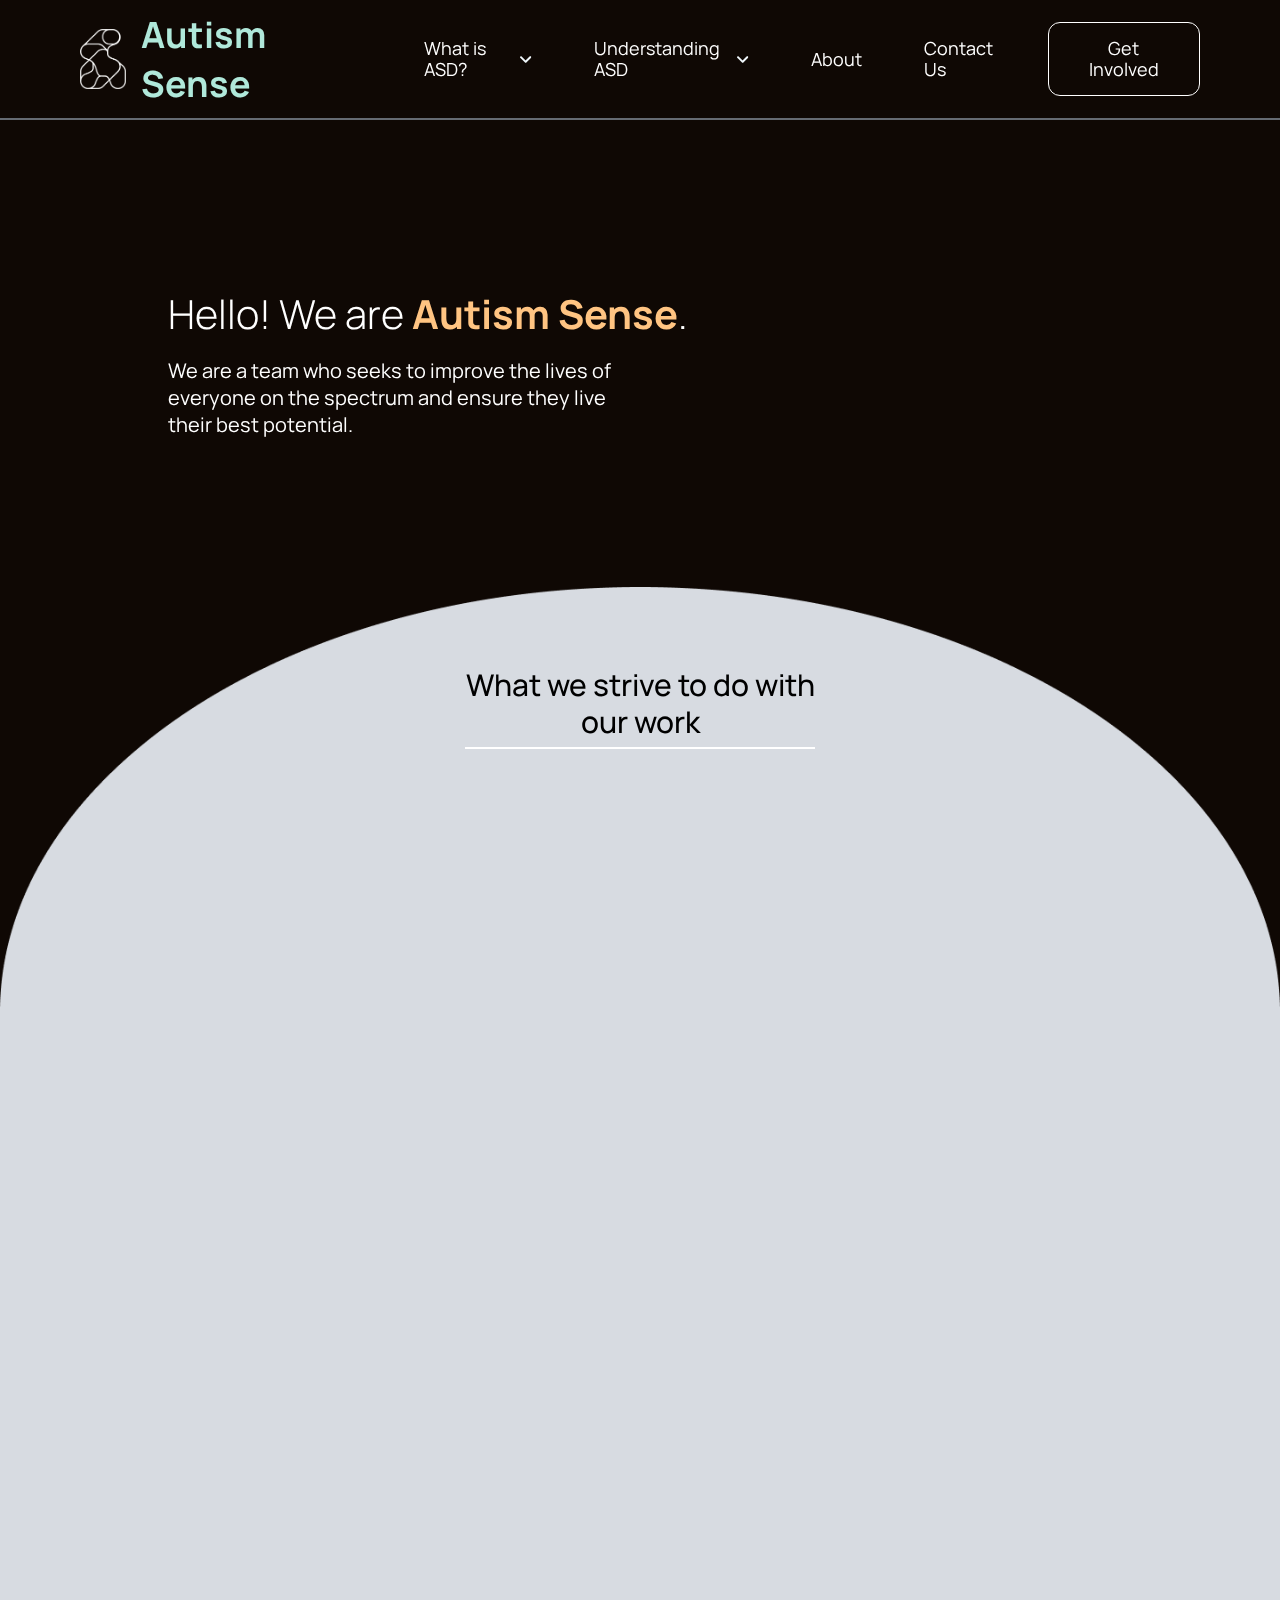
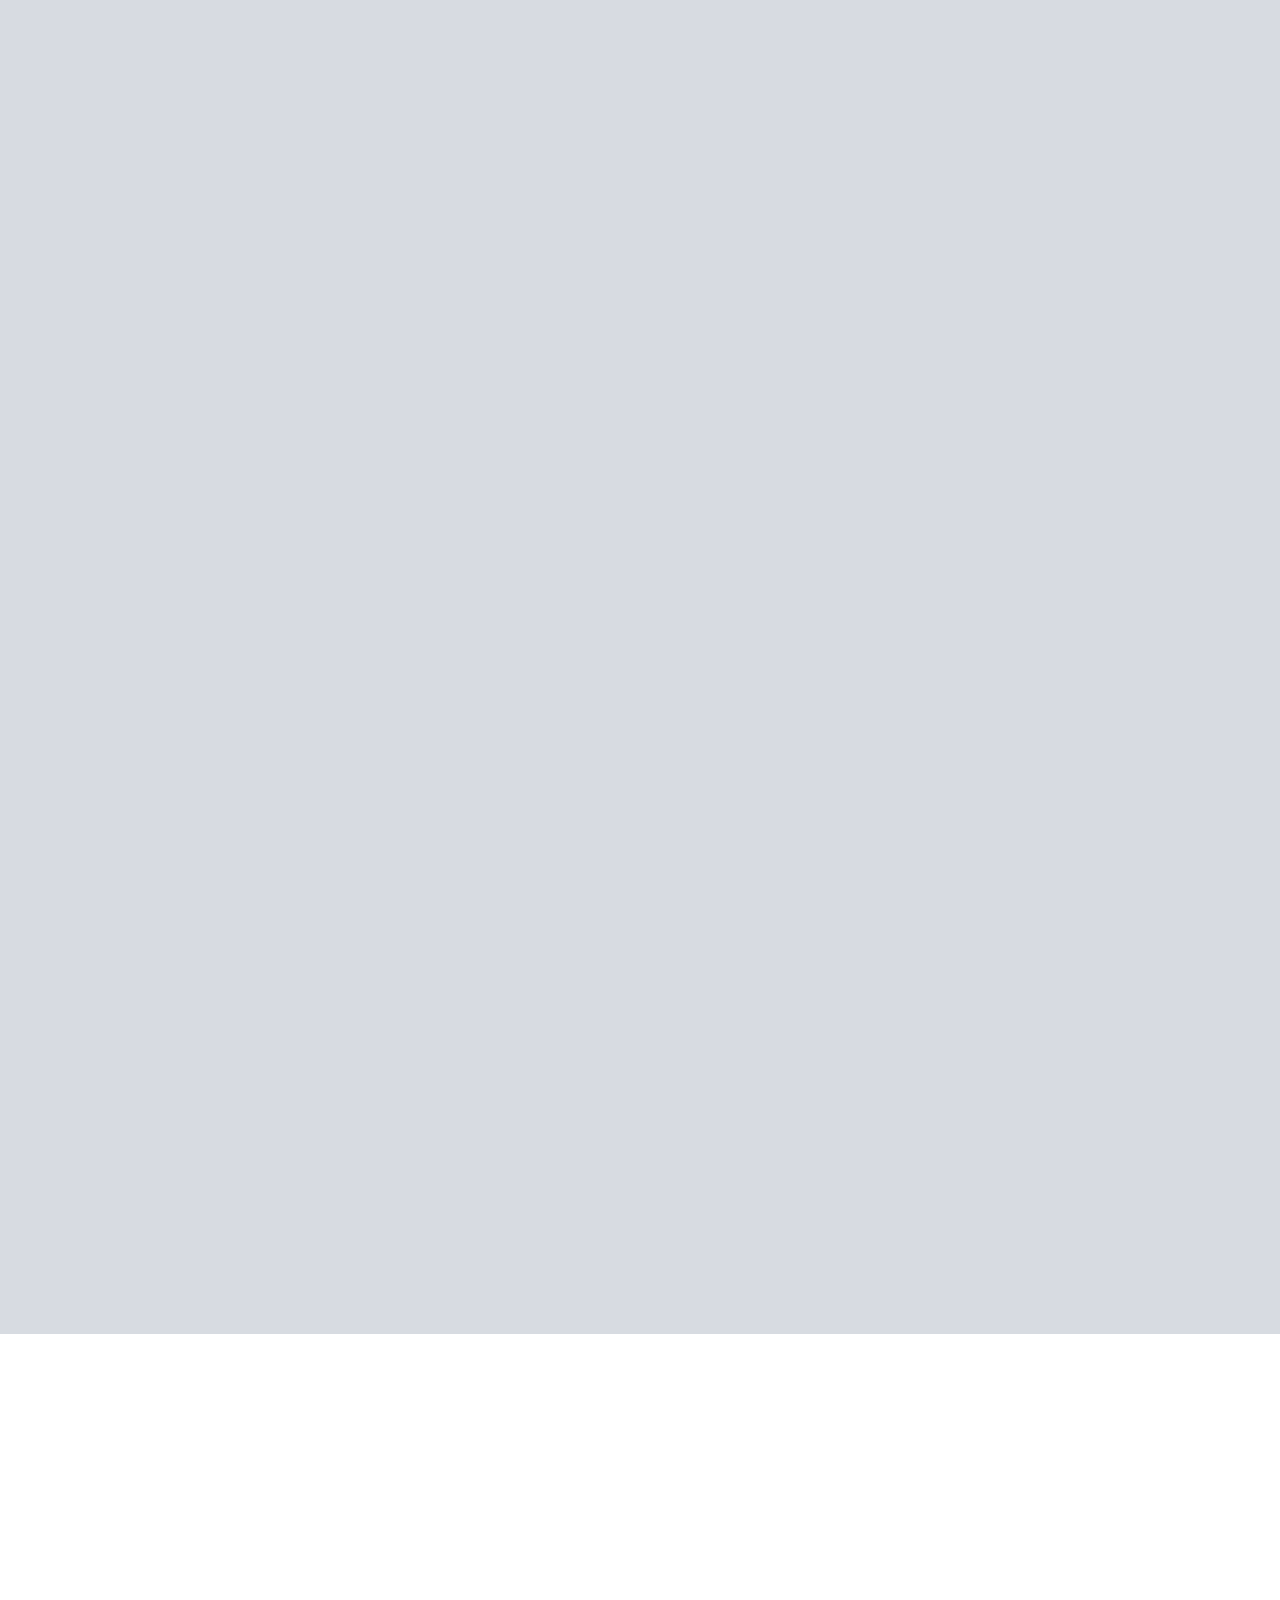
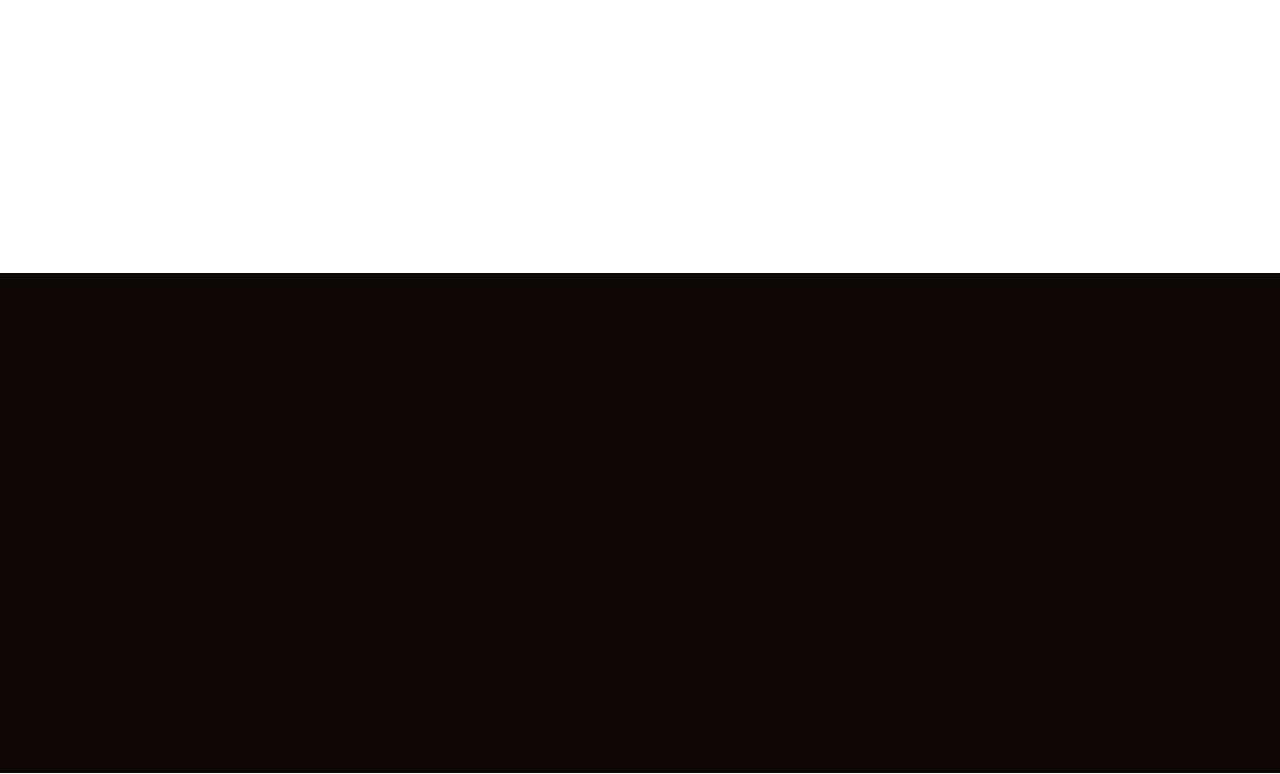
==== commit 91b9d708: "adjustments." ====
--- a/about.html
+++ b/about.html
@@ -39,89 +39,97 @@
         <span class="H2" data-aos="fade-down">Hello! We are <span class="about-header-special-text">Autism Sense</span>.</span>
         <span class="H6" data-aos="fade-down">We are a team who seeks to improve the lives of everyone on the spectrum and ensure they live their best potential.</span>
     </div>
-
-    <div class="home-values">
-        <span class="H4" data-aos="fade-up">What we strive to do with our work</span>
-        <div class="home-values-card" data-aos="fade-up">
-            <div class="values-card" data-aos="fade-up">
-                <img src="images/homepage/stay-curious.png" data-aos="fade-up">
-                <span class="H5" data-aos="fade-up">Stay curious</span>
-                <span class="smolbody" data-aos="fade-up">Curiosity fuels knowledge. Knowledge helps us empathize. This allows us to understand and respond to the unique needs and experiences of individuals with ASD, acknowledging their strengths and capabilities.</span>
-            </div>
-            <div class="values-card" data-aos="fade-up">
-                <img src="images/homepage/create-avenues.png" data-aos="fade-up">
-                <span class="H5" data-aos="fade-up">Create avenues</span>
-                <span class="smolbody" data-aos="fade-up">Autism Sense makes programs, services, and resources accessible to those with autism, their families, and people who want to learn more about ASD. With these venues, we seek to spread awareness about ASD.</span>
-            </div>
-            <div class="values-card" data-aos="fade-up">
-                <img src="images/homepage/tell-stories.png" data-aos="fade-up">
-                <span class="H5" data-aos="fade-up">Tell stories</span>
-                <span class="smolbody" data-aos="fade-up">We are driven to advocate for the rights and needs of individuals with autism and raise awareness about ASD by sharing stories that offer perspectives. We aim that the ASD community to be heard.</span>
-            </div>
-        </div>
-    </div>
-
-    <div class="about-body">
-        <div class="about-mission" data-aos="fade-up">
-            <span class="H2" data-aos="fade-up">What&#39;s <span class="special-purple-text">important</span> to us</span>
-            <div class="mission-deets" data-aos="fade-up">
-                <div class="mission-deet-each">
-                    <img src="images/about/impt-1.png" data-aos="fade-up">
-                    <div class="mission-text">
-                        <span class="mission-title" data-aos="fade-up">Holding meaningful discussions about ASD</span>
-                        <span class="bodytext" data-aos="fade-up">We enable meaningful discussions about Autism Spectrum Disorder through creative information dissemination. Inclusivity can only be achieved through an understanding of ASD on a deeper level.</span>
-                    </div>
-                </div>
-                <div class="mission-deet-each">
-                    <img src="images/about/impt-2.png" data-aos="fade-up">
-                    <div class="mission-text">
-                        <span class="mission-title" data-aos="fade-up">Reconciling knowledge gaps about ASD</span>
-                        <span class="bodytext" data-aos="fade-up">We hope to become heralds of change by bridging the knowledge gap in society, ultimately furthering empathy and compassion in people as they understand ASD better.</span>
-                    </div>
-                </div>
-            </div>
-        </div>
-
-        <div class="about-vision" data-aos="fade-up">
-            <span class="H2" data-aos="fade-up">What we want to <span class="special-purple-text">achieve</span></span>                
-            <img src="images/about/want-achieve.png" data-aos="fade-up">
-        </div>
-
-        <div class="about-team" data-aos="fade-up">
-            <span class="H2" data-aos="fade-up">The team behind <span class="special-blue-text">Autism Sense</span></span>
-            <span class="H6" data-aos="fade-up">Autism Sense was founded by four multimedia arts students striving to make a difference in the community. They aim to educate, raise awareness, and advocate for those with ASD through this informative website.</span>
-            <div class="team-pics-deets" data-aos="fade-up">
-                <div class="team-pics-deets-each">
-                    <img src="images/about/team-pic-4.png" data-aos="fade-up">
-                    <div class="team-deets">
-                        <span class="team-name" data-aos="fade-up">Angela Asi&ntilde;o</span>
-                        <span class="team-subtext" data-aos="fade-up">Graphic Designer, Content Developer, Audio Editor</span>
-                    </div>
-                </div>
-                <div class="team-pics-deets-each">
-                    <img src="images/about/team-pic-4.png" data-aos="fade-up">
-                    <div class="team-deets">
-                        <span class="team-name" data-aos="fade-up">Hannah Briones</span>
-                        <span class="team-subtext" data-aos="fade-up">Illustrator, Animator, Storyboard Artist</span>
-                    </div>
-                </div>
-                <div class="team-pics-deets-each">
-                    <img src="images/about/team-pic-4.png" data-aos="fade-up">
-                    <div class="team-deets">
-                        <span class="team-name" data-aos="fade-up">Jeiana Magadia</span>
-                        <span class="team-subtext" data-aos="fade-up">Content Developer, Video Editor, Voice Talent</span>
-                    </div>
-                </div>
-                <div class="team-pics-deets-each">
-                    <img src="images/about/team-pic-4.png" data-aos="fade-up">
-                    <div class="team-deets">
-                        <span class="team-name" data-aos="fade-up">Sydney Reyes</span>
-                        <span class="team-subtext" data-aos="fade-up">UI/UX Designer, Web Developer, Art Director</span>
-                    </div>
-                </div>
-            </div>
-        </div>
-    </div>
+    <div class="outer-wrapper">
+        <div class="wrapper">
+            <div class="home-values">
+                <span class="H4" data-aos="fade-up">What we strive to do with our work</span>
+                <div class="home-values-card" data-aos="fade-up">
+                    <div class="values-card" data-aos="fade-up">
+                        <img src="images/homepage/stay-curious.png" data-aos="fade-up">
+                        <span class="H5" data-aos="fade-up">Stay curious</span>
+                        <span class="smolbody" data-aos="fade-up">Curiosity fuels knowledge. Knowledge helps us empathize. This allows us to understand and respond to the unique needs and experiences of individuals with ASD, acknowledging their strengths and capabilities.</span>
+                    </div>
+                    <div class="values-card" data-aos="fade-up">
+                        <img src="images/homepage/create-avenues.png" data-aos="fade-up">
+                        <span class="H5" data-aos="fade-up">Create avenues</span>
+                        <span class="smolbody" data-aos="fade-up">Autism Sense makes programs, services, and resources accessible to those with autism, their families, and people who want to learn more about ASD. With these venues, we seek to spread awareness about ASD.</span>
+                    </div>
+                    <div class="values-card" data-aos="fade-up">
+                        <img src="images/homepage/tell-stories.png" data-aos="fade-up">
+                        <span class="H5" data-aos="fade-up">Tell stories</span>
+                        <span class="smolbody" data-aos="fade-up">We are driven to advocate for the rights and needs of individuals with autism and raise awareness about ASD by sharing stories that offer perspectives. We aim that the ASD community to be heard.</span>
+                    </div>
+                </div>
+            </div>
+    
+            <div class="about-body">
+                <div class="about-mission" data-aos="fade-up">
+                    <span class="H2" data-aos="fade-up">What&#39;s <span class="special-purple-text">important</span> to us</span>
+                    <div class="mission-deets" data-aos="fade-up">
+                        <div class="mission-deet-each">
+                            <img src="images/about/impt-1.png" data-aos="fade-up">
+                            <div class="mission-text">
+                                <span class="mission-title" data-aos="fade-up">Holding meaningful discussions about ASD</span>
+                                <span class="bodytext" data-aos="fade-up">We enable meaningful discussions about Autism Spectrum Disorder through creative information dissemination. Inclusivity can only be achieved through an understanding of ASD on a deeper level.</span>
+                            </div>
+                        </div>
+                        <div class="mission-deet-each">
+                            <img src="images/about/impt-2.png" data-aos="fade-up">
+                            <div class="mission-text">
+                                <span class="mission-title" data-aos="fade-up">Reconciling knowledge gaps about ASD</span>
+                                <span class="bodytext" data-aos="fade-up">We hope to become heralds of change by bridging the knowledge gap in society, ultimately furthering empathy and compassion in people as they understand ASD better.</span>
+                            </div>
+                        </div>
+                    </div>
+                </div>
+        
+                <div class="about-vision" data-aos="fade-up">
+                    <span class="H2" data-aos="fade-up">What we want to <span class="special-purple-text">achieve</span></span>                
+                    <img src="images/about/want-achieve.png" data-aos="fade-up">
+                </div>
+        
+                <div class="about-team" data-aos="fade-up">
+                    <span class="H2" data-aos="fade-up">The team behind <span class="special-blue-text">Autism Sense</span></span>
+                    <span class="H6" data-aos="fade-up">Autism Sense was founded by four multimedia arts students striving to make a difference in the community. They aim to educate, raise awareness, and advocate for those with ASD through this informative website.</span>
+                    <div class="team-pics-deets" data-aos="fade-up">
+                        <div class="team-pics-deets-each">
+                            <img src="images/about/team-pic-4.png" data-aos="fade-up">
+                            <div class="team-deets">
+                                <span class="team-name" data-aos="fade-up">Angela Asi&ntilde;o</span>
+                                <span class="team-subtext" data-aos="fade-up">Graphic Designer, Content Developer, Audio Editor</span>
+                            </div>
+                        </div>
+                        <div class="team-pics-deets-each">
+                            <img src="images/about/team-pic-4.png" data-aos="fade-up">
+                            <div class="team-deets">
+                                <span class="team-name" data-aos="fade-up">Hannah Briones</span>
+                                <span class="team-subtext" data-aos="fade-up">Illustrator, Animator, Storyboard Artist</span>
+                            </div>
+                        </div>
+                        <div class="team-pics-deets-each">
+                            <img src="images/about/team-pic-4.png" data-aos="fade-up">
+                            <div class="team-deets">
+                                <span class="team-name" data-aos="fade-up">Jeiana Magadia</span>
+                                <span class="team-subtext" data-aos="fade-up">Content Developer, Video Editor, Voice Talent</span>
+                            </div>
+                        </div>
+                        <div class="team-pics-deets-each">
+                            <img src="images/about/team-pic-4.png" data-aos="fade-up">
+                            <div class="team-deets">
+                                <span class="team-name" data-aos="fade-up">Sydney Reyes</span>
+                                <span class="team-subtext" data-aos="fade-up">UI/UX Designer, Web Developer, Art Director</span>
+                            </div>
+                        </div>
+                    </div>
+                </div>
+            </div>
+    
+        </div>
+    </div>
+    
+    
+
+    
 
     <div class="home-join-bg" data-aos="fade-up">
     <div class="home-join">
--- a/css/style.css
+++ b/css/style.css
@@ -2,10 +2,12 @@
 	box-sizing: border-box;
 	margin: 0;
 	padding: 0;
-	
 	transition: all 0.3s ease;
 }
 
+body {
+	max-width: 100%;
+}
 
 a{
 	text-decoration: none;
@@ -19,7 +21,7 @@
 	font-size: 64px;
 	line-height: 119%;
 	/* or 76px */
-
+	text-align: center;
 	letter-spacing: -0.01em;
 }
 
@@ -204,7 +206,6 @@
 	justify-content: space-between;
 	align-items: center;
 	padding: 10px 80px;
-
 	border-bottom: 2px solid #D7DBE1;
 }
 
@@ -273,29 +274,34 @@
 /* landing ********************************************/
 
 .home-landing{
-	padding-top: 120px;
-	padding-left: 168px;
-    margin: 0 auto;
+	/* padding-top: 120px; */
+	/* padding-left: 148px; */
+	padding: 120px 130px 0px 130px;
+    margin: 0 0px;
     color: #1E4799;
     background-color: #FFF;
     display: flex;
-    justify-content: space-between;
+    justify-content: center;
+	width: auto;
+	gap: 120px;
+	/* max-width: 1200px; */
 }
 
 .home-landing-text{
 	display: flex;
 	flex-direction: column;
 }
+
 .home-landing-text .H1{
 	color: #1E4799;
-	max-width: 541px;
+	max-width: 741px;
     width: 100%;
     margin-bottom: 6px;
 }
 
 .home-landing-text .H6{
 	color: #1E4799;
-	max-width: 541px;
+	max-width: 741px;
     width: 100%;
     margin-bottom: 26px;
     color: #0F0804;
@@ -310,6 +316,7 @@
 	color: #0F0804;
 	background-color: #B0E8DA;
 	transition: all 0.3s ease;
+	margin-right: auto;
 }
 
 .home-landing-button:hover{
@@ -330,9 +337,8 @@
     justify-content: space-between;
 }
 .home-landing-pic{	
-    width: 600px;
-    margin-left: auto;
-    padding-right: 158px;
+    width: 500px;
+    /* padding-right: 158px; */
 }
 
 /* autism ********************************************/
@@ -347,6 +353,7 @@
 	display: flex;
 	flex-direction: column;
 	align-items: center;
+	overflow: hidden;
 }
 
 .autism-header{
@@ -555,11 +562,10 @@
 	justify-content: space-between;
 	background-image: url(../images/homepage/mint-bg.png);
 	background-size: cover;
-	padding-top: 60px;
+	background-repeat: no-repeat;
+	padding-top: 90px;
 	width: 100%;
 	height: 100%;
-
-	
 }
 
 .real-home-values .H4{
@@ -569,7 +575,7 @@
 	align-self: center;
 	text-align: center;
 	padding-top: 24px;
-	padding-bottom: 80px;
+	padding-bottom: 100px;
 	border-bottom: 2px solid white;
 	font-weight: 500;
 }
@@ -615,7 +621,6 @@
 
 .real-home-values .links{
 	cursor: pointer;
-	
 	padding-left: 168px;
 }
 
@@ -624,8 +629,6 @@
 	padding-top: 100px;
 	padding-bottom: 160px;
 	background-color: #B0E8DA;
-	padding-left: 168px;
-	padding-right: 168px;
 }
 
 .home-questions{
@@ -633,10 +636,12 @@
 	align-items: center;
 	padding: 53px 69px;
 	justify-content: space-between !important;
-
 	border: 2px solid white;
 	border-radius: 50px;
 	background-color: white;
+	width: 80%;
+	margin: 0px auto;
+
 }
 
 .questions-left{
@@ -662,9 +667,16 @@
 .home-join-bg{
 	background-image: url(../images/homepage/dc-footer-bg.png);
 	background-size: cover;
+	background-position: center center;
 	width: 100%;
 	height: 100%;
 }
+
+.autism-body{
+	padding-left: 168px;
+	padding-right: 168px;
+}
+
 
 .home-join{
 	color: white;
@@ -715,6 +727,7 @@
 	margin-right: auto;
 	margin-top: 90px;
 	margin-bottom: 110px;
+	overflow: hidden;
 }
 
 .home-brands .H6{
@@ -913,7 +926,7 @@
 	filter: brightness(0.4);
 }
 
-@media only screen and (max-width:1536px) {
+/* @media only screen and (max-width:1536px) { */
 	/* .header,
 	.home-landing,
 	.home-stats,
@@ -922,171 +935,11 @@
 	.home-values-bg,
 	.home-values,
 	.white-footer */
-}
-
-@media only screen and (max-width:1395px) {
-	.home-works {
-		flex-direction: column;
-		gap: 50px;
-	}
-	.home-values-bg{
-		background-position: center center;
-	}
-	#card-goldilocks{
-		margin: 0;
-	}
-
-	#see-all{
-		width: 522px;
-		align-self: center;
-		padding-bottom: 50px;
-	}
-
-	.home-join {
-		padding: 92px 80px;
-		flex-wrap: wrap;
-	}
-
-	.server-tags-deets-1, .server-tags-deets-2 {
-		flex-wrap: wrap;
-	}
-
-	.home-values-card{
-		flex-direction: column;
-		gap: 50px;
-	}
-	.home-values .links{
-		width: 350px;
-		align-self: center;
-		padding-right: 0;
-	}
-	
-	.home-landing-graphic{
-		flex-direction: column;
-		align-items: center;
-	}
-	/* .home-landing-pic{
-		padding-top: 300px;
-		padding-bottom: 120px;
-		padding-right: auto;
-	} */
-	.home-landing-button{
-		align-self: flex-start;
-	}
-	.footer-left .H5{
-		padding-top: 10px;
-		padding-bottom: 60px;
-	}
-}
-
-@media only screen and (max-width:1230px) {
-	.home-stats-numbers{
-		flex-direction: column;
-		gap: 60px;
-	}
-	.home-values-bg{
-		background-position: center;
-	}
-
-	.home-join {
-		flex-wrap: wrap;
-		padding: 92px 80px;
-	}
-
-	.autism-cards {
-		gap: 30px;
-	}
-
-	/* .brands-pics{
-		flex-direction: column;
-	} */
-	.all-brands-home{
-		display: flex;
-		margin-left: auto;
-		margin-right: auto;
-	}
-	.hyperlinks{
-		padding-left: 20px;
-	}
-	.footer-left .H5{
-		padding-top: 10px;
-		padding-bottom: 60px;
-	}
-	.navbar-click-all{
-		flex-direction: column !important;
-		padding-left: 0 !important;
-		padding-right: 0 !important;
-		align-items: center !important;
-	}
-	.navbar-left{
-		align-items: center !important;
-	}
-	.navbar-left-top{
-		align-items: center !important;
-	}
-	.navbar-left-bottom{
-		align-items: center !important;
-		display: flex;
-		flex-direction: column;
-	}
-	#navbar-hook{
-		display: none;
-	}
-	.navbar-right .online-images{
-		padding-top: 60px;
-	}
-
-	.server-tags-deets-2 :nth-child(1) {
-		order: 1
-	}
-
-	
-}
-
-@media only screen and (min-width:320px) and (max-width: 1068px) {
-	.white-footer{
-		flex-direction: column;
-		padding-top: 80px;
-		padding-bottom: 100px;
-		align-items: center;
-		height: auto;
-	}
-	.left-text{
-		display: flex;
-		flex-direction: column;
-		justify-content: left;
-		padding-left: 50px;
-	}
-	.footer-left{
-		padding-bottom: 70px;
-		flex-direction: row;
-		align-items: flex-end;
-	}
-	
-	.footer-right{
-		margin: 0;
-	}
-	.hyperlinks{
-		padding-left: 120px;
-		width: auto;
-	}
-	.footer-left .H5{
-		padding-bottom: 12px;
-		font-size: 30px;
-
-	}
-	.footer-online{
-		padding-top: 30px;
-	}
-
-	.terms{
-		padding-top: 85px;
-	}
-}
+/* } */
 
 /* AUTISM ********************************************/
 .blue-header{
-	background-color: #1E4799;
+	/* background-color: #1E4799;
 	max-width: 100%;
 	height: 92px;
 	display: flex;
@@ -1094,6 +947,15 @@
 	align-items: center;
 	padding-left: 80px;
 	padding-right: 80px;
+	border-bottom: 2px solid #D7DBE1; */
+
+	max-width: 100%;
+	height: auto;
+	background-color: #1E4799;
+	display: flex;
+	justify-content: space-between;
+	align-items: center;
+	padding: 10px 80px;
 	border-bottom: 2px solid #D7DBE1;
 }
 
@@ -1145,7 +1007,6 @@
 }
 
 .autism-upper-header img{
-	padding-bottom: 300px;
 	width: 50px;
 }
 
@@ -1161,22 +1022,37 @@
 }
 
 .autism-video{
-	position: absolute;
-	top: 540px;
+	display: flex;
+	justify-content: center;
+	width: 100%;
+
+	position: relative;
+	margin-top: 50px;
 	align-self: center;
 }
 
 .autism-video img{
+	
 	width: 760px;
 }
 
 .autism-body{
 	display: flex;
 	flex-direction: column;
-	padding-left: 168px;
-	padding-right: 168px;
+	align-items: center;
 	gap: 60px;
 	padding-top: 270px;
+	max-width: 1400px;
+	margin-right: auto;
+	margin-left: auto;
+}
+
+.cause-risk-pics .asd-infogs {
+	width: 540px;
+}
+
+.asd-infogs img {
+	width: 100%;
 }
 
 .asd-infogs:hover{
@@ -1197,13 +1073,14 @@
 }
 
 .type-lvl-asd img, .diag-autism img{
-	width: 100%;
+	max-width: 100%;
 }
 
 .type-lvl-asd, .cause-risk-asd, .diag-signs-autism, .diag-autism{
 	display: flex;
 	flex-direction: column;
 	gap: 16px;
+	max-width: 100%;
 }
 
 .signs-autism{
@@ -1214,13 +1091,16 @@
 }
 
 .signs-autism-cards{
-	display: flex;
+	/* display: flex;
 	justify-content: space-between;
-	padding-bottom: 160px;
+	padding-bottom: 160px; */
+	display: grid;
+	grid-template-columns: repeat(auto-fit, minmax(270px, 1fr));
+	justify-content: center;
 }
 
 .signs-autism-cards img{
-	width: 370px;
+	width: 100%;
 }
 
 
@@ -1230,13 +1110,13 @@
 }
 
 .cause-risk-pics img{
-	width: 570px;
+	width: 540px;
 }
 
 
 /* RESOURCES ********************************************/
 .orange-header{
-	background-color: #FFC482;
+	/* background-color: #FFC482;
 	max-width: 100%;
 	height: 92px;
 	display: flex;
@@ -1244,6 +1124,15 @@
 	align-items: center;
 	padding-left: 80px;
 	padding-right: 80px;
+	border-bottom: 2px solid #656B73; */
+
+	max-width: 100%;
+	height: auto;
+	background-color: #FFC482;
+	display: flex;
+	justify-content: space-between;
+	align-items: center;
+	padding: 10px 80px;
 	border-bottom: 2px solid #656B73;
 }
 
@@ -1263,24 +1152,23 @@
 .resources-header{
 	background-image: url(../images/resources/orange-half-circle-bg.png);
 	background-size: cover;
+	background-position: 50% 100%;
 	width: 100%;
 	height: 100%;
 	display: flex;
 	flex-direction: column;
 	align-items: center;
-	padding-top: 153px;
-	padding-bottom: 185px;
-}
-
-.upper-header{
-	padding-bottom: 21px;
-}
+	/* padding-top: 153px;
+	padding-bottom: 185px; */
+	padding: 153px 180px 185px 180px;
+}
+
 
 .lower-header{
 	display: flex;
 	flex-direction: column;
 	align-items: center;
-	width: 1000px;
+	width: 100%;
 	gap: 50px;
 
 }
@@ -1296,29 +1184,35 @@
 /* RESOURCES PODCAST ********************************************/
 
 .resources-podcast{
-	
+	display: flex;
+	flex-direction: column;
+	align-items: center;
+	justify-content: center;
 	padding-top: 130px;
 	padding-bottom: 130px;
 }
 
 .resources-podcast .H2{
-	padding-left: 168px;
+	width: 80%;
+	padding-left: 2%;
 }
 
 .podcast-thumbnails{
-	padding-left: 168px;
-	padding-right: 168px;
+	width: 100%;
+	/* padding-left: 168px;
+	padding-right: 168px; */
 	display: flex;
 	flex-direction: column;
 	align-items: center;
 	gap: 44px;
 	padding-top: 50px;
-	width: 1104px;
+	
 }
 
 .podcast-thumbnails img{
-	width: 1104px;
-	height: 470px;
+	width: 80%;
+	max-width: 1104px;
+	height: auto;
 }
 
 .black-footer{
@@ -1409,15 +1303,7 @@
 
 .upper-header{
 	padding-bottom: 21px;
-}
-
-.lower-header{
-	display: flex;
-	flex-direction: column;
-	align-items: center;
-	width: 1000px;
-	gap: 50px;
-
+	text-align: center;
 }
 
 /* aRTICLES learning ********************************************/
@@ -1512,7 +1398,7 @@
 
 /* ABOUT ********************************************/
 .black-header{
-	background-color: #0F0804;
+	/* background-color: #0F0804;
 	max-width: 100%;
 	height: 92px;
 	display: flex;
@@ -1520,6 +1406,15 @@
 	align-items: center;
 	padding-left: 80px;
 	padding-right: 80px;
+	border-bottom: 2px solid #656B73; */
+
+	max-width: 100%;
+	height: auto;
+	background-color: #0F0804;
+	display: flex;
+	justify-content: space-between;
+	align-items: center;
+	padding: 10px 80px;
 	border-bottom: 2px solid #656B73;
 }
 
@@ -1577,12 +1472,31 @@
 	display: flex;
 	flex-direction: column;
 	gap: 60px;
-	background-color: #D7DBE1;
+	/* background-color: #0F0804; */
 	color: #0F0804;
 	padding-top: 80px;
 	padding-bottom: 100px;
 }
 
+.outer-wrapper {
+	background-color: #0F0804;
+	margin-top: -1px;
+	padding: 0;
+}
+
+.wrapper {
+	background-image: url(../images/about/gray-bg.png), linear-gradient(bottom, #D7DBE1, #D7DBE1 85%, transparent 85%, transparent 100%);
+	background-image: url(../images/about/gray-bg.png), -webkit-linear-gradient(bottom, #D7DBE1, #D7DBE1 70%, transparent 70%, transparent 100%);
+	background-size: contain, 100% 100%;
+	background-position: top, 50% 100%;
+	background-repeat: no-repeat, no-repeat;
+
+	/* background-image: url(../images/about/gray-bg.png);
+	background-size: contain; */
+}
+
+
+
 .about-body .H2{
 	font-weight: 700;
 }
@@ -1593,14 +1507,24 @@
 	gap: 16px;
 }
 
+ /* {
+	display: grid;
+	gap: 16px;
+	grid-template-columns: repeat(4, 1fr);
+} */
+
 .about-vision img{
 	width: 100%;
 }
 
 .team-pics-deets{
-	display: flex;
-	justify-content: space-between;
-}
+	/* display: flex;
+	justify-content: space-between; */
+	display: grid;	
+	grid-template-columns: repeat(auto-fit, minmax(260px, 1fr));
+	justify-content: center;
+}
+
 
 .team-pics-deets-each{
 	display: flex;
@@ -1610,8 +1534,7 @@
 }
 
 .team-pics-deets-each img{
-	width: 100%
-
+	width: 200px;
 }
 
 .team-deets{
@@ -1700,22 +1623,26 @@
 .home-values{
 	display: flex;
 	flex-direction: column;
-	background-color: #0F0804;
+	/* background-color: #0F0804; */
 	justify-content: space-between;
-	background-image: url(../images/about/gray-bg.png);
+	/* background-image: url(../images/about/gray-bg.png); */
 	background-size: cover;
 	width: 100%;
 	height: 100%;
 	top: 500px
 }
 
+
+
+
 .home-values .H4{
 	display: flex;
 	width: 350px;
 	height: 82px;
 	align-self: center;
 	text-align: center;
-	padding-top: 94px;
+	margin-top: 80px;
+	padding-top: 0px;
 	padding-bottom: 20px;
 	border-bottom: 2px solid white;
 	font-weight: 500;
@@ -1738,7 +1665,7 @@
 
 /* CONTACT ********************************************/
 .purple-header{
-	background-color: #7B25BE;
+	/* background-color: #7B25BE;
 	max-width: 100%;
 	height: 92px;
 	display: flex;
@@ -1746,6 +1673,15 @@
 	align-items: center;
 	padding-left: 80px;
 	padding-right: 80px;
+	border-bottom: 2px solid #D7DBE1; */
+
+	max-width: 100%;
+	height: auto;
+	background-color: #7B25BE;
+	display: flex;
+	justify-content: space-between;
+	align-items: center;
+	padding: 10px 80px;
 	border-bottom: 2px solid #D7DBE1;
 }
 
@@ -1820,9 +1756,9 @@
 }
 
 .contact-form{
-	padding-left: 168px;
+	/* padding-left: 168px; */
 	color: #0F0804;
-	width: 820px;
+	width: 60%;
 	gap: 50px;
 	display: flex;
 	flex-direction: column;
@@ -1850,6 +1786,10 @@
 
 }
 
+/* .input-name {
+	margin-right: 20px;
+} */
+
 .personal-section, .project-section{
 	gap: 12px;
 }
@@ -1865,7 +1805,7 @@
 }
 
 .first-name, .last-name{
-	width: 390px;
+	width: 48%;
 }
 
 .form-bg{
@@ -1891,13 +1831,12 @@
 
 .contact-all{
 	display: flex;
-	flex-direction: row;
+	justify-content: center;
 	padding-top: 220px;
 }
 
 .side-contacts{
-	padding-right: 168px;
-	margin-left: auto;
+	margin-left: 50px;
 	color: #0F0804;
 	width: 230px;
 }
@@ -1950,10 +1889,10 @@
 
 .involved-header{
 	padding-left: 168px;
-	padding-right: 168px;
-	display: flex;
-	flex-direction: column;
-	width: 44%;
+	padding-right: 0px;
+	display: flex;
+	flex-direction: column;
+	width: 59%;
 	justify-content: flex-start;
 	gap: 8px;
 	padding-top: 20px;
@@ -2070,4 +2009,462 @@
 .questions-left{
 	display: flex;
 	gap: 7px;
-}+}
+
+.right-header > div, .right-header > span {
+	padding: 0px 20px;
+}
+
+/* .right-header .dropdown-arrow-navbar {
+	display: inline-block;
+	position: relative;
+}
+
+.right-header .dropdown-arrow-navbar .dropdown{
+	list-style: none;
+	visibility: hidden;
+	opacity: 0;
+	position: absolute;
+	padding-left: 0;
+	left: 0;
+	display: none;
+	background: #7B25BE;
+}
+
+.right-header .dropdown-arrow-navbar:hover > .dropdown,
+.right-header .dropdown-arrow-navbar .dropdown:hover {
+      visibility: visible;
+      opacity: 1;
+      display: block;
+      min-width: 200px;
+      text-align: left;
+      padding-top: 20px;
+      box-shadow: 0px 2px 3px -1px #ccc;
+
+    }
+
+.right-header .dropdown-arrow-navbar .dropdown li {
+	clear: both;
+	width: 100%;
+	text-align: left;
+	margin-bottom: 20px;
+	border-style: none;
+	}	
+
+.right-header .dropdown-arrow-navbar .dropdown li a:hover{
+	clear: both;
+	width: 100%;
+	text-align: left;
+	margin-bottom: 20px;
+	border-style: none;
+}
+
+.right-header .dropdown-arrow-navbar .dropdown li a {
+	color: #FFFFFF;
+	font-family: 'Manrope';
+	transition: all 0.5s ease;
+	padding-left: 20px;
+} */
+
+
+
+@media only screen and (max-width:1395px) {
+	.home-works {
+		flex-direction: column;
+		gap: 50px;
+
+	}
+	/* .home-values-bg{
+		background-position: center center
+	} */
+	.wrapper {
+		background-image: url(../images/about/gray-bg.png), linear-gradient(bottom, #D7DBE1, #D7DBE1 85%, transparent 85%, transparent 100%);
+		background-image: url(../images/about/gray-bg.png), -webkit-linear-gradient(bottom, #D7DBE1, #D7DBE1 80%, transparent 80%, transparent 100%);
+		background-size: contain, 100%;
+		background-position: top, top;
+		background-repeat: no-repeat, no-repeat;
+	}
+
+	
+
+	.real-home-values{
+		align-items: center;
+		background-image: url(../images/homepage/mint-bg.png), linear-gradient(to right, #B0E8DA, #B0E8DA);
+		background-size: contain, auto 1000px;
+		background-position: top, 0% 420px;
+		background-repeat: no-repeat, no-repeat;
+	}
+
+	.real-home-values .links{
+		padding-left: 0px;
+	}
+
+	#card-goldilocks{
+		margin: 0;
+	}
+
+	#see-all{
+		width: 522px;
+		align-self: center;
+		padding-bottom: 50px;
+	}
+
+	.home-join {
+		padding: 92px 80px;
+		flex-wrap: wrap;
+	}
+
+	.server-tags-deets-1, .server-tags-deets-2 {
+		flex-wrap: wrap;
+	}
+
+	.home-values-card{
+		flex-direction: column;
+		gap: 50px;
+	}
+	.home-values .links{
+		width: 350px;
+		align-self: center;
+		padding-right: 0;
+	}
+	
+	.home-landing {
+		gap: 70px;
+	}
+
+	.home-questions-container {
+		display: flex;
+		justify-content: center;
+		align-items: center;
+		
+	}
+	.home-questions {
+		flex-direction: column;
+		width: 50%;
+		min-width: 50%;
+		gap: 20px;
+	}
+
+	.home-landing-graphic{
+		flex-direction: column;
+	}
+	/* .home-landing-pic{
+		padding-top: 300px;
+		padding-bottom: 120px;
+		padding-right: auto;
+	} */
+
+
+	.home-landing-button{
+		align-self: flex-start;
+	}
+	.footer-left .H5{
+		padding-top: 10px;
+		padding-bottom: 60px;
+	}
+
+	.links {
+		padding-left: 0;
+	}
+
+	.autism-body, .about-body{
+		padding-left: 88px;
+		padding-right: 88px;
+	}
+}
+
+@media only screen and (max-width:1230px) {
+	.home-stats-numbers{
+		flex-direction: column;
+		gap: 60px;
+	}
+	.home-values-bg{
+		background-position: center;
+	}
+
+
+	.home-landing {
+		gap: 30px;
+	}
+
+	.home-join {
+		flex-wrap: wrap;
+		padding: 92px 80px;
+	}
+
+	.autism-cards {
+		gap: 30px;
+	}
+
+	/* .brands-pics{
+		flex-direction: column;
+	} */
+	.all-brands-home{
+		display: flex;
+		margin-left: auto;
+		margin-right: auto;
+	}
+	.hyperlinks{
+		padding-left: 20px;
+	}
+	.footer-left .H5{
+		padding-top: 10px;
+		padding-bottom: 60px;
+	}
+	.navbar-click-all{
+		flex-direction: column !important;
+		padding-left: 0 !important;
+		padding-right: 0 !important;
+		align-items: center !important;
+	}
+	.navbar-left{
+		align-items: center !important;
+	}
+	.navbar-left-top{
+		align-items: center !important;
+	}
+	.navbar-left-bottom{
+		align-items: center !important;
+		display: flex;
+		flex-direction: column;
+	}
+	#navbar-hook{
+		display: none;
+	}
+	.navbar-right .online-images{
+		padding-top: 60px;
+	}
+
+	.server-tags-deets-2 :nth-child(1) {
+		order: 1
+	}
+
+	.cause-risk-pics{
+		flex-direction: column;
+		align-items: center;
+	}
+
+	.autism-body, .about-body {
+		padding-left: 60px;
+		padding-right: 60px;
+	}
+
+	.wrapper {
+		background-image: url(../images/about/gray-bg.png), linear-gradient(bottom, #D7DBE1, #D7DBE1 85%, transparent 85%, transparent 100%);
+		background-image: url(../images/about/gray-bg.png), -webkit-linear-gradient(bottom, #D7DBE1, #D7DBE1 83%, transparent 83%, transparent 100%);
+		background-size: contain, 100%;
+		background-position: top, top;
+		background-repeat: no-repeat, no-repeat;
+	}
+	
+}
+
+@media only screen and (max-width: 1090px) {
+	.autism-cards {
+		flex-direction: column;
+	}
+
+	.home-landing {
+		flex-direction: column;
+	}
+
+	.home-landing-graphic {
+		justify-content: center;
+	}
+
+	.resources-header{
+		background-image: url(../images/resources/orange-half-circle-bg.png);
+		background-size: cover;
+		background-position: center;
+		width: 100%;
+		height: 100%;
+		display: flex;
+		flex-direction: column;
+		align-items: center;
+		/* padding-top: 153px;
+		padding-bottom: 185px; */
+		padding: 153px 90px 185px 90px;
+	}
+
+	.autism-body, .about-body {
+		padding-left: 70px;
+		padding-right: 70px;
+	}
+}
+
+@media only screen and (min-width:320px) and (max-width: 1068px) {
+	.autism-body, .about-body {
+		padding-left: 40px;
+		padding-right: 40px;
+	}
+
+	.autism-video img{
+		width: 80%;
+	}
+
+	.white-footer{
+		flex-direction: column;
+		padding-top: 80px;
+		padding-bottom: 100px;
+		align-items: center;
+		height: auto;
+	}
+	.left-text{
+		display: flex;
+		flex-direction: column;
+		justify-content: left;
+		padding-left: 50px;
+	}
+	.footer-left{
+		padding-bottom: 70px;
+		flex-direction: row;
+		align-items: flex-end;
+	}
+	
+	.brands-pics {
+		flex-direction: column;
+		align-items: center;
+	}
+
+	.footer-right{
+		margin: 0;
+	}
+	.hyperlinks{
+		padding-left: 120px;
+		width: auto;
+	}
+	.footer-left .H5{
+		padding-bottom: 12px;
+		font-size: 30px;
+
+	}
+	.footer-online{
+		padding-top: 30px;
+	}
+
+	.terms{
+		padding-top: 85px;
+	}
+
+	.real-home-values{
+		background-size: contain, auto 1000px;
+		background-position: top, 0% 320px;
+		background-repeat: no-repeat, no-repeat;
+	}
+
+	.home-values{
+		align-items: center;
+		background-image: url(../images/about/gray-bg.png), linear-gradient(bottom, #D7DBE1, #D7DBE1 50%, transparent 50%, transparent 100%);
+    	background-image: url(../images/about/gray-bg.png), -webkit-linear-gradient(bottom, #D7DBE1, #D7DBE1 65%, transparent 65%, transparent 100%);
+		background-size: contain, 100%;
+		background-position: top, top;
+		background-repeat: no-repeat, no-repeat;
+	}
+
+	
+}
+
+@media only screen and (min-width:320px) and (max-width: 768px){
+	.real-home-values{
+		background-size: contain, auto 1000px;
+		background-position: top, 0% 220px;
+		background-repeat: no-repeat, no-repeat;
+	}
+
+	.home-questions {
+		min-width: 60%;
+	}
+
+	.home-landing, .home-content {
+		padding-left: 40px;
+		padding-right: 40px;
+	}
+
+
+	.home-landing-pic{	
+		width: 400px;
+		/* padding-right: 158px; */
+	}
+
+	.home-join {
+		padding: 92px 10px;
+	}
+
+	.cause-risk-pics img{
+		width: auto;
+		max-width: 440px;
+	}
+
+	.wrapper {
+		background-image: url(../images/about/gray-bg.png), linear-gradient(bottom, #D7DBE1, #D7DBE1 85%, transparent 85%, transparent 100%);
+		background-image: url(../images/about/gray-bg.png), -webkit-linear-gradient(bottom, #D7DBE1, #D7DBE1 90%, transparent 90%, transparent 100%);
+		background-size: contain, 100%;
+		background-position: top, top;
+		background-repeat: no-repeat, no-repeat;
+	}
+	
+}
+
+@media only screen and (max-width: 620px){
+	.wrapper{
+		align-items: center;
+		background-image: url(../images/about/gray-bg.png), linear-gradient(bottom, #D7DBE1, #D7DBE1 80%, transparent 80%, transparent 100%);
+    	background-image: url(../images/about/gray-bg.png), -webkit-linear-gradient(bottom, #D7DBE1, #D7DBE1 93%, transparent 93%, transparent 100%);
+		background-size: contain, 100%;
+		background-position: top, top;
+		background-repeat: no-repeat, no-repeat;
+	}
+}
+
+
+@media only screen and (max-width: 530px){
+	.wrapper{
+		align-items: center;
+		background-image: url(../images/about/gray-bg.png), linear-gradient(bottom, #D7DBE1, #D7DBE1 80%, transparent 80%, transparent 100%);
+		background-image: url(../images/about/gray-bg.png), -webkit-linear-gradient(bottom, #D7DBE1, #D7DBE1 95%, transparent 95%, transparent 100%);
+		background-size: contain, 100%;
+		background-position: top, top;
+		background-repeat: no-repeat, no-repeat;
+	}
+
+	.real-home-values{
+		align-items: center;
+		background-image: url(../images/homepage/mint-bg.png), linear-gradient(to right, #B0E8DA, #B0E8DA);
+		background-size: contain, auto 1000px;
+		background-position: top, 0% 160px;
+		background-repeat: no-repeat, no-repeat;
+	}
+}
+	
+
+@media only screen and (max-width: 395px){
+	.wrapper{
+		align-items: center;
+		background-image: url(../images/about/gray-bg.png), linear-gradient(bottom, #D7DBE1, #D7DBE1 80%, transparent 80%, transparent 100%);
+		background-image: url(../images/about/gray-bg.png), -webkit-linear-gradient(bottom, #D7DBE1, #D7DBE1 96%, transparent 96%, transparent 100%);
+		background-size: contain, 100%;
+		background-position: top, top;
+		background-repeat: no-repeat, no-repeat;
+	}
+
+	.real-home-values{
+		align-items: center;
+		background-image: url(../images/homepage/mint-bg.png), linear-gradient(to right, #B0E8DA, #B0E8DA);
+		background-size: contain, auto 1000px;
+		background-position: top, 0% 130px;
+		background-repeat: no-repeat, no-repeat;
+	}
+}
+	
+@media only screen and (max-width: 335px){
+	.wrapper{
+		align-items: center;
+		background-image: url(../images/about/gray-bg.png), linear-gradient(bottom, #D7DBE1, #D7DBE1 80%, transparent 80%, transparent 100%);
+		background-image: url(../images/about/gray-bg.png), -webkit-linear-gradient(bottom, #D7DBE1, #D7DBE1 97%, transparent 97%, transparent 100%);
+		background-size: contain, 100%;
+		background-position: top, top;
+		background-repeat: no-repeat, no-repeat;
+	}
+}
+	
+
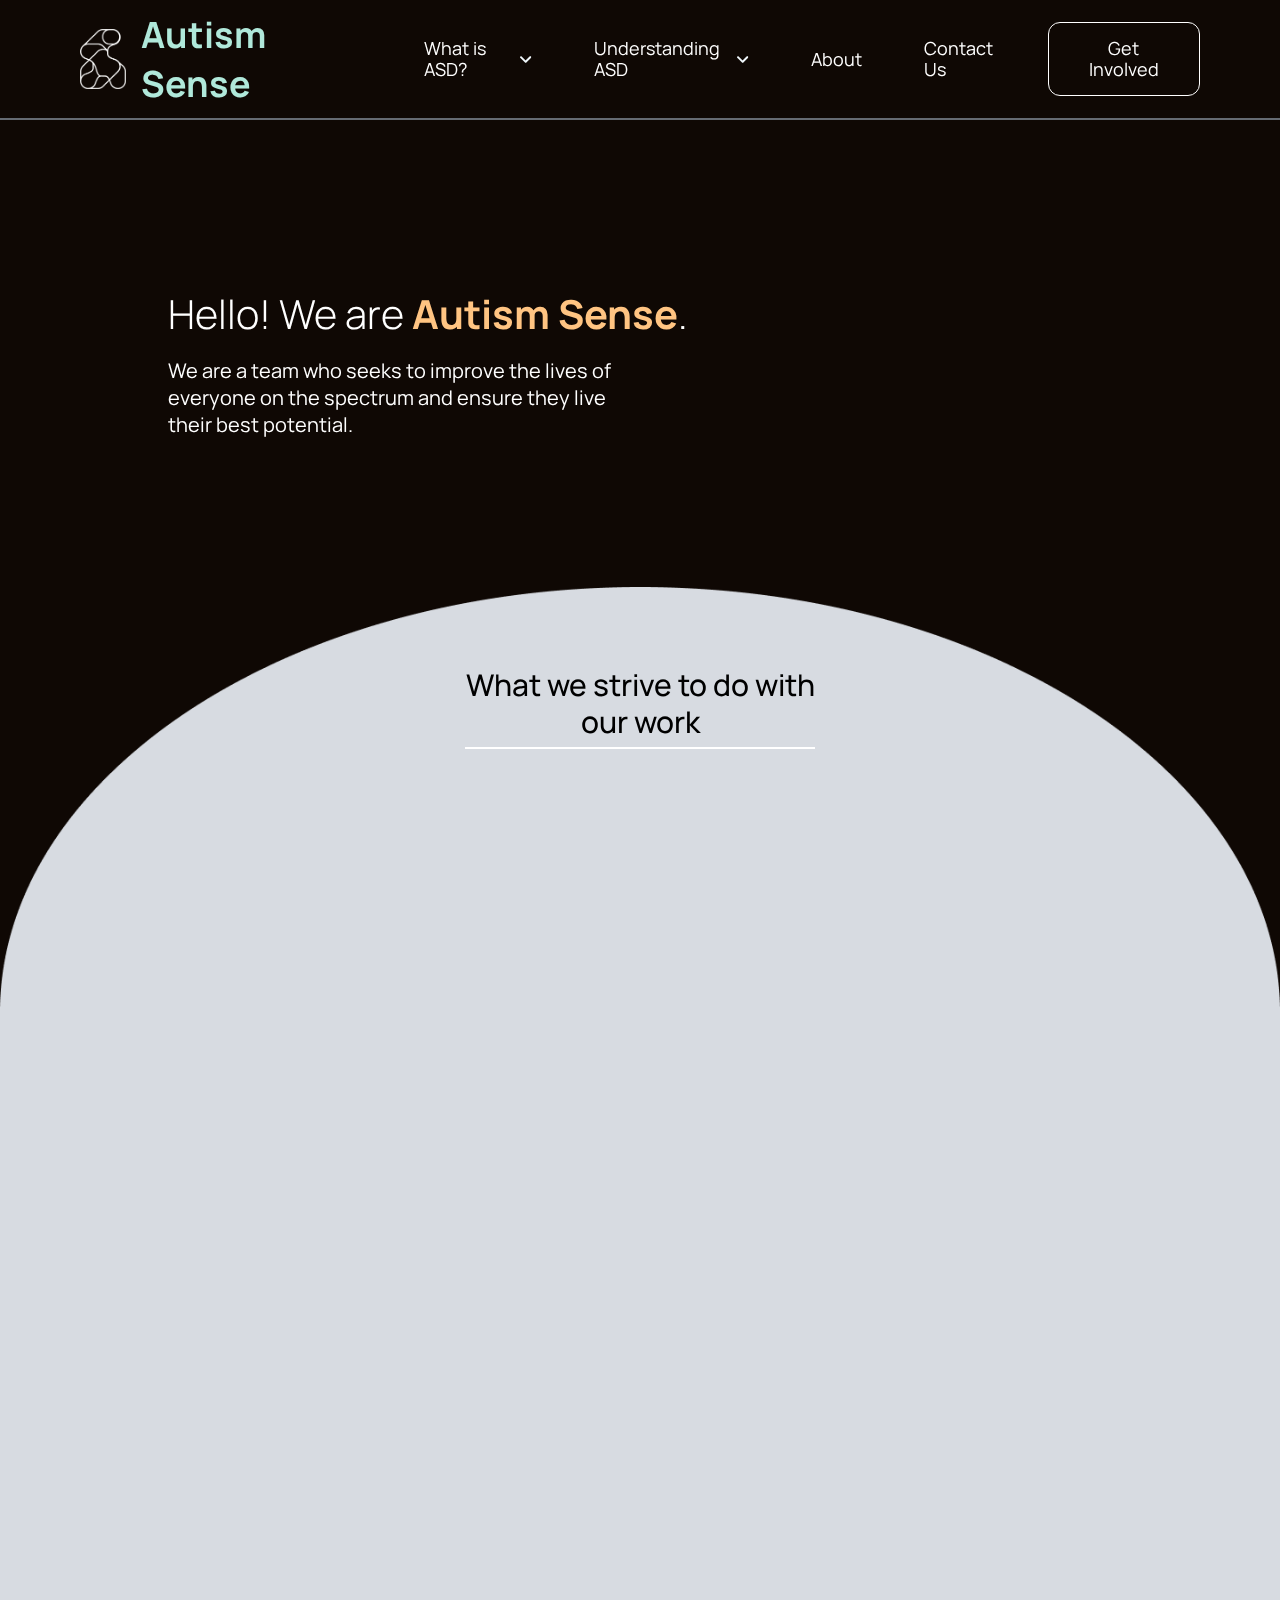
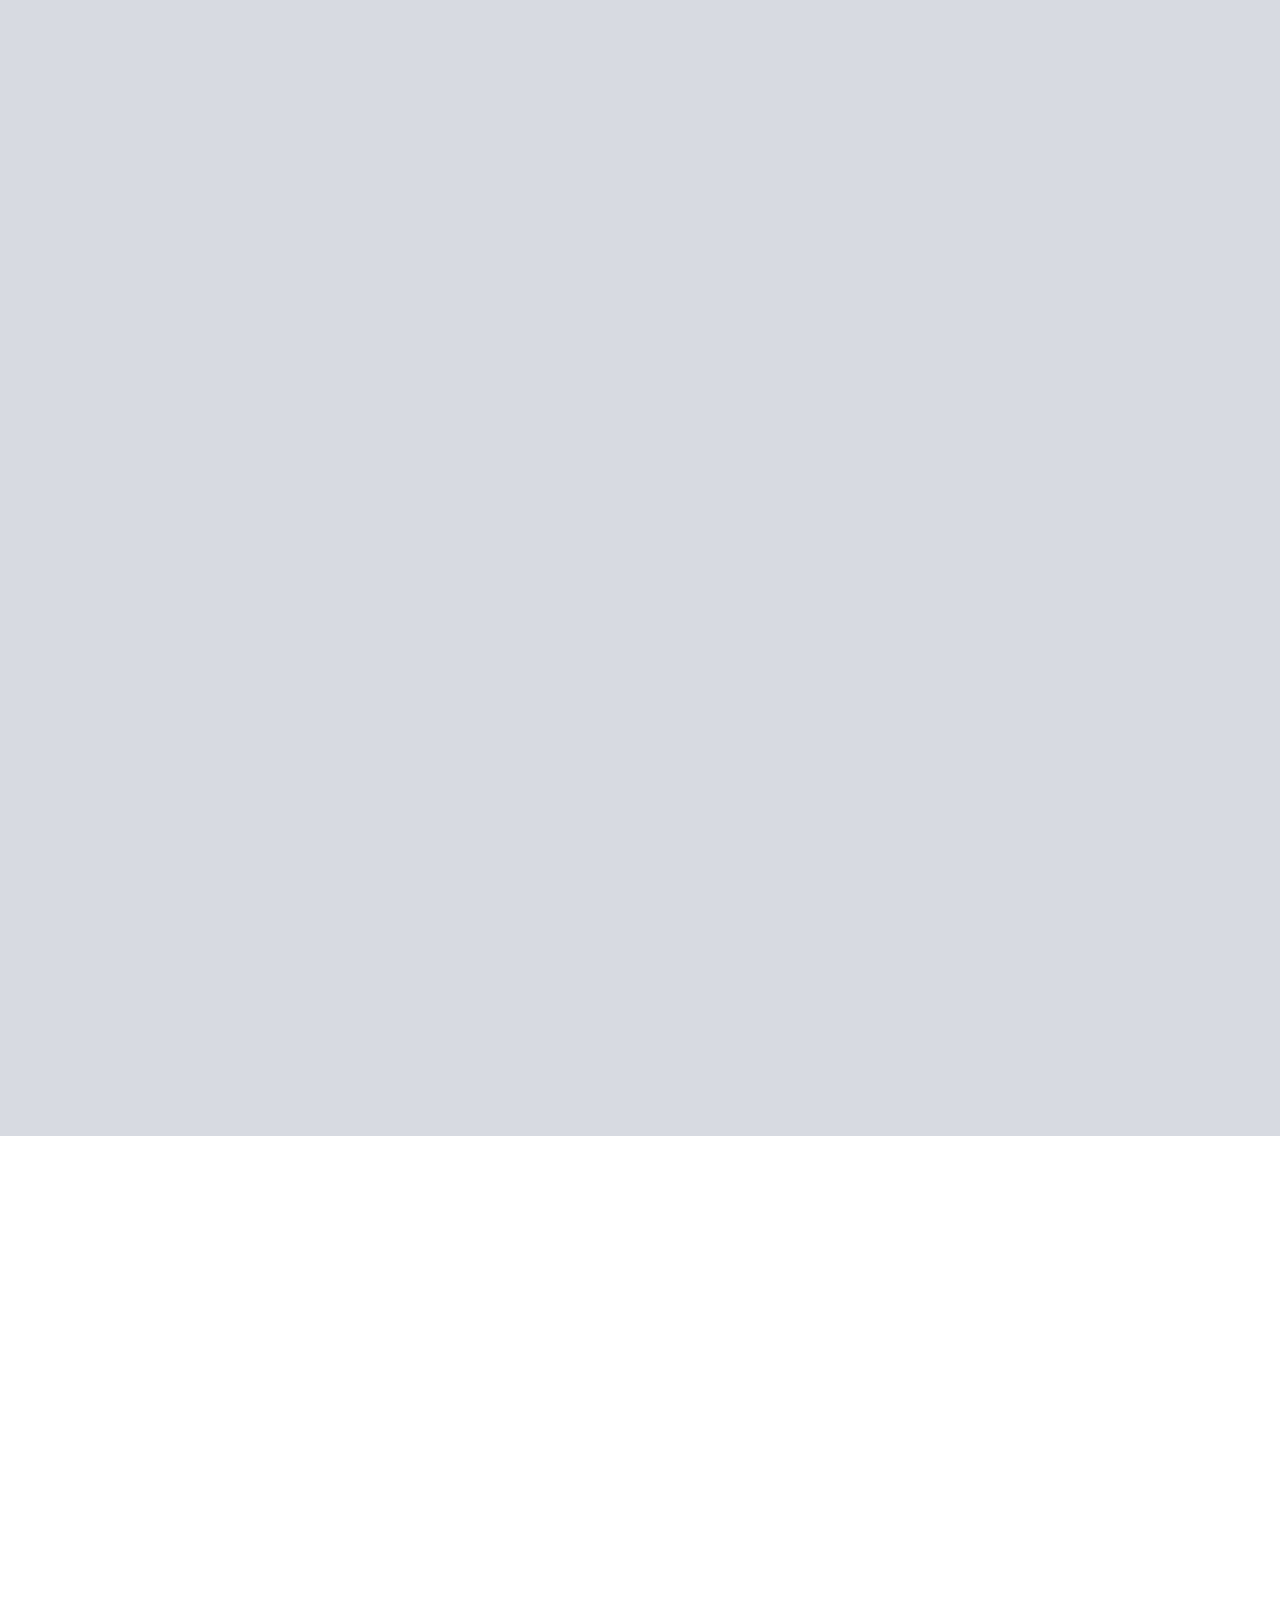
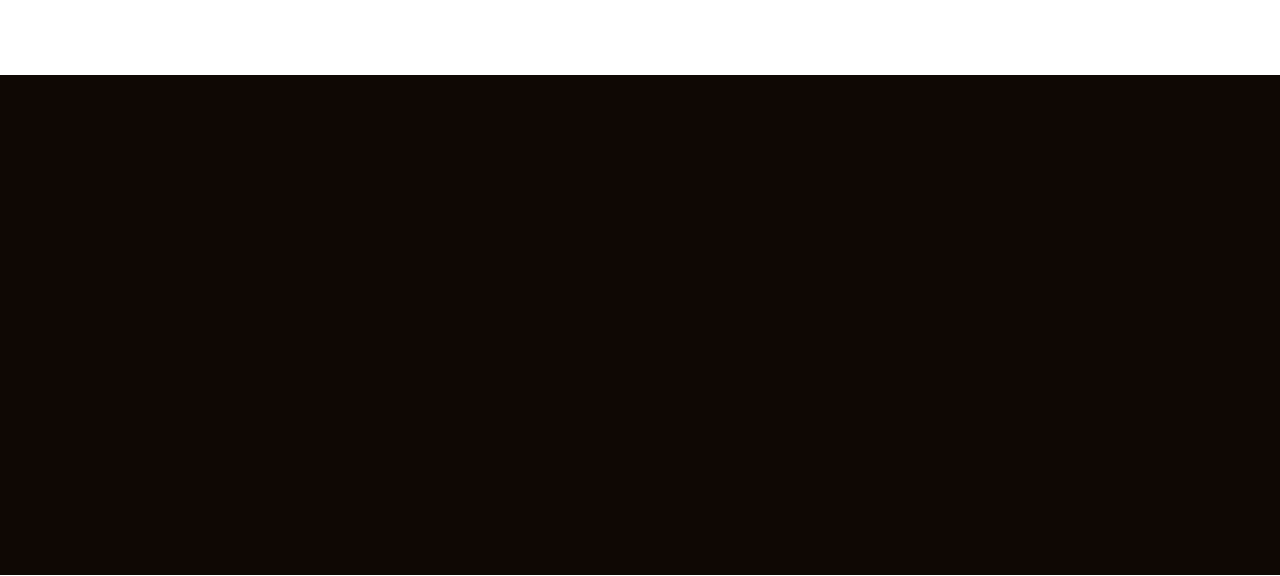
==== commit 07b09292: "added a hamburger nav bar." ====
--- a/about.html
+++ b/about.html
@@ -2,6 +2,7 @@
 <html>
 <head>
     <title>About</title>
+    <meta name="viewport" content="width=device-width, initial-scale=1">
     <link rel="icon" href="images/favicon.ico">
     <link rel="preconnect" href="https://fonts.googleapis.com">
     <link rel="preconnect" href="https://fonts.gstatic.com" crossorigin>
@@ -13,8 +14,8 @@
 <body>
     <header class="black-header">
         <div class="left-header" data-aos="fade-down">
-            <a href="/"><div class="header-logo"><img src="images/autism/logo4.png"></div></a>
-            <a href="/"><span class="H3">Autism Sense</span></a>
+            <a href="index.html"><div class="header-logo"><img src="images/autism/logo4.png"></div></a>
+            <a href="index.html"><span class="H3">Autism Sense</span></a>
         </div>        
         <div class="right-header" data-aos="fade-down">
             <div class="dropdown-arrow-navbar">
@@ -32,6 +33,11 @@
                     <span class="bodytext">Get Involved</span>
                 </a>
             </button>
+        </div>
+        <div class="hamburger">
+            <span class="bar"></span>
+            <span class="bar"></span>
+            <span class="bar"></span>
         </div>
     </header>
 
@@ -220,6 +226,6 @@
         easing: 'ease'
     });
     </script>
-
+<script src="script.js"></script>
 </body>
 </html>--- a/css/style.css
+++ b/css/style.css
@@ -101,6 +101,29 @@
 	text-decoration-line: underline;
 	color: #1E4799;
 	cursor: pointer;
+}
+
+.hamburger {
+	display: none;
+	cursor: pointer;
+}
+
+.bar {
+	display: block;
+	width: 25px;
+	height: 3px;
+	margin: 5px auto;
+	-webkit-transition: all 0.3s ease-in-out;
+	transition: all -0.3s ease-in-out;
+	
+}
+
+.bar {
+	background-color: black;
+}
+
+.black-header .bar{
+	background-color: white;
 }
 
 .numbers{
@@ -199,6 +222,7 @@
 /* header ********************************************/
 
 .header{
+	width: 100%;
 	max-width: 100%;
 	height: auto;
 	background-color: white;
@@ -337,7 +361,8 @@
     justify-content: space-between;
 }
 .home-landing-pic{	
-    width: 500px;
+    width: auto;
+	max-width: 100%;
     /* padding-right: 158px; */
 }
 
@@ -346,14 +371,18 @@
 .home-autism{
 	background-image: url(../images/homepage/orange-wave-bg.png);
 	background-size: cover;
-	width: 100%;
-	height: 100%;
+	max-width: 100%;
+	/* height: 100%; */
 	margin-top: 140px;
 	padding: 0;
 	display: flex;
 	flex-direction: column;
 	align-items: center;
 	overflow: hidden;
+}
+
+.home-autism-wrapper {
+	max-width: 100%;
 }
 
 .autism-header{
@@ -370,7 +399,8 @@
 .autism-header .bodytext{
 	padding-top: 2px;
 	padding-bottom: 56px;
-	width: 431px;
+	width: 40%;
+	
 }
 
 .autism-cards{
@@ -560,9 +590,9 @@
 	display: flex;
 	flex-direction: column;
 	justify-content: space-between;
-	background-image: url(../images/homepage/mint-bg.png);
+	/* background-image: url(../images/homepage/mint-bg.png);
 	background-size: cover;
-	background-repeat: no-repeat;
+	background-repeat: no-repeat; */
 	padding-top: 90px;
 	width: 100%;
 	height: 100%;
@@ -570,7 +600,7 @@
 
 .real-home-values .H4{
 	display: flex;
-	width: 350px;
+	width: 320px;
 	height: 82px;
 	align-self: center;
 	text-align: center;
@@ -594,7 +624,8 @@
 .values-card{
 	display: flex;
 	flex-direction: column;
-	width: 360px;
+	width: auto;
+	max-width: 90%;
 	flex-wrap: wrap;
 }
 
@@ -628,7 +659,7 @@
 .home-questions-container{
 	padding-top: 100px;
 	padding-bottom: 160px;
-	background-color: #B0E8DA;
+	/* background-color: #B0E8DA; */
 }
 
 .home-questions{
@@ -1048,7 +1079,8 @@
 }
 
 .cause-risk-pics .asd-infogs {
-	width: 540px;
+	width: auto;
+	max-width: 540px;
 }
 
 .asd-infogs img {
@@ -1486,7 +1518,18 @@
 
 .wrapper {
 	background-image: url(../images/about/gray-bg.png), linear-gradient(bottom, #D7DBE1, #D7DBE1 85%, transparent 85%, transparent 100%);
-	background-image: url(../images/about/gray-bg.png), -webkit-linear-gradient(bottom, #D7DBE1, #D7DBE1 70%, transparent 70%, transparent 100%);
+	background-image: url(../images/about/gray-bg.png), -webkit-linear-gradient(bottom, #D7DBE1, #D7DBE1 65%, transparent 65%, transparent 100%);
+	background-size: contain, 100% 100%;
+	background-position: top, 50% 100%;
+	background-repeat: no-repeat, no-repeat;
+
+	/* background-image: url(../images/about/gray-bg.png);
+	background-size: contain; */
+}
+
+.real-home-wrapper {
+	background-image: url(../images/homepage/mint-bg.png), linear-gradient(bottom, #B0E8DA, #B0E8DA 35%, transparent 35%, transparent 100%);
+	background-image: url(../images/homepage/mint-bg.png), -webkit-linear-gradient(bottom, #B0E8DA, #B0E8DA 35%, transparent 35%, transparent 100%);
 	background-size: contain, 100% 100%;
 	background-position: top, 50% 100%;
 	background-repeat: no-repeat, no-repeat;
@@ -2065,10 +2108,20 @@
 	transition: all 0.5s ease;
 	padding-left: 20px;
 } */
-
-
+.white-footer {
+	display: none;
+}
+
+
+@media only screen and (min-width:1700px) {
+	.home-values-card {
+		padding-left: 260px;
+		padding-right: 260px;
+	}	
+}
 
 @media only screen and (max-width:1395px) {
+	
 	.home-works {
 		flex-direction: column;
 		gap: 50px;
@@ -2085,18 +2138,31 @@
 		background-repeat: no-repeat, no-repeat;
 	}
 
+	.real-home-wrapper {
+		background-image: url(../images/homepage/mint-bg.png), linear-gradient(bottom, #B0E8DA, #B0E8DA 35%, transparent 35%, transparent 100%);
+		background-image: url(../images/homepage/mint-bg.png), -webkit-linear-gradient(bottom, #B0E8DA, #B0E8DA 65%, transparent 65%, transparent 100%);
+		background-size: contain, 100% 100%;
+		background-position: top, 50% 100%;
+		background-repeat: no-repeat, no-repeat;
 	
-
-	.real-home-values{
-		align-items: center;
-		background-image: url(../images/homepage/mint-bg.png), linear-gradient(to right, #B0E8DA, #B0E8DA);
-		background-size: contain, auto 1000px;
-		background-position: top, 0% 420px;
-		background-repeat: no-repeat, no-repeat;
+		/* background-image: url(../images/about/gray-bg.png);
+		background-size: contain; */
+	}
+	
+	
+	.questions-right {
+		width: 100%;
+	}
+
+	.questions-button {
+		width: 100%;
 	}
 
 	.real-home-values .links{
 		padding-left: 0px;
+		width: auto;
+		max-width: 80%;
+		margin: 0 auto;
 	}
 
 	#card-goldilocks{
@@ -2140,8 +2206,8 @@
 	}
 	.home-questions {
 		flex-direction: column;
-		width: 50%;
-		min-width: 50%;
+		width: auto;
+		max-width: 90%;
 		gap: 20px;
 	}
 
@@ -2182,7 +2248,7 @@
 		background-position: center;
 	}
 
-
+	
 	.home-landing {
 		gap: 30px;
 	}
@@ -2256,13 +2322,48 @@
 		background-position: top, top;
 		background-repeat: no-repeat, no-repeat;
 	}
-	
+
+	.real-home-wrapper {
+		background-image: url(../images/homepage/mint-bg.png), linear-gradient(bottom, #B0E8DA, #B0E8DA 35%, transparent 35%, transparent 100%);
+		background-image: url(../images/homepage/mint-bg.png), -webkit-linear-gradient(bottom, #B0E8DA, #B0E8DA 70%, transparent 70%, transparent 100%);
+		background-size: contain, 100% 100%;
+		background-position: top, 50% 100%;
+		background-repeat: no-repeat, no-repeat;
+
+	}
 }
 
 @media only screen and (max-width: 1090px) {
 	.autism-cards {
 		flex-direction: column;
 	}
+
+	.autism-header .H3{
+		margin-right: 0px
+	}
+
+	.autism-header{
+		align-items: flex-start;
+		max-width: 100%;
+	}
+
+	.autism-header .bodytext{
+		padding-top: 2px;
+		padding-bottom: 56px;
+		width: 280px;
+	}
+
+	.learn-more-link .links{
+		width: 287px;
+		max-width: 90%;
+		text-align: center;
+	}
+	
+
+	.learn-more-link {
+		text-align: start;
+	}
+	
 
 	.home-landing {
 		flex-direction: column;
@@ -2293,6 +2394,77 @@
 }
 
 @media only screen and (min-width:320px) and (max-width: 1068px) {
+	.hamburger {
+		display: block;
+	}
+
+	.hamburger.active .bar:nth-child(2) {
+		opacity: 0;
+	}
+
+	.hamburger.active .bar:nth-child(1){
+		transform: translateY(8px) rotate(45deg);
+	}
+
+	.hamburger.active .bar:nth-child(3){
+		transform: translateY(-8px) rotate(-45deg);
+	}
+	.header {
+		position: fixed;
+	}
+	.right-header {
+		position: fixed;
+		left: -100%;
+		top: 80px;
+		gap: 0;
+		flex-direction: column;
+		width: 100%;
+		text-align: center;
+		transition: 0.3s;
+		box-shadow: 0px 2px 3px 0px rgba(0, 0, 0, 0.5)
+	}
+
+	.header .right-header {
+		background-color: white;
+	}
+
+	.blue-header .right-header {
+		background-color: #1E4799;
+	}
+
+	.orange-header .right-header {
+		background-color: #FFC482
+	}
+
+	.black-header .right-header {
+		background-color: #000000
+	}
+
+	.blue-header .right-header {
+		background-color: #1E4799;
+	}
+
+	.purple-header .right-header {
+		background-color: #7B25BE;
+	}
+
+	.mint-header .right-header {
+		background-color: #B0E8DA;
+	}
+
+
+
+
+
+	.right-header > div, .right-header > span {
+		margin: 16px 0;
+	}
+
+	.right-header.active {
+		padding-bottom: 20px;
+		left: 0;
+	}
+
 	.autism-body, .about-body {
 		padding-left: 40px;
 		padding-right: 40px;
@@ -2346,45 +2518,57 @@
 		padding-top: 85px;
 	}
 
-	.real-home-values{
+	/* .real-home-values{
 		background-size: contain, auto 1000px;
 		background-position: top, 0% 320px;
 		background-repeat: no-repeat, no-repeat;
-	}
+	} */
 
 	.home-values{
 		align-items: center;
 		background-image: url(../images/about/gray-bg.png), linear-gradient(bottom, #D7DBE1, #D7DBE1 50%, transparent 50%, transparent 100%);
-    	background-image: url(../images/about/gray-bg.png), -webkit-linear-gradient(bottom, #D7DBE1, #D7DBE1 65%, transparent 65%, transparent 100%);
+    	background-image: url(../images/about/gray-bg.png), -webkit-linear-gradient(bottom, #D7DBE1, #D7DBE1 64%, transparent 64%, transparent 100%);
 		background-size: contain, 100%;
 		background-position: top, top;
 		background-repeat: no-repeat, no-repeat;
 	}
 
 	
-}
-
+	.real-home-wrapper {
+		background-image: url(../images/homepage/mint-bg.png), linear-gradient(bottom, #B0E8DA, #B0E8DA 35%, transparent 35%, transparent 100%);
+		background-image: url(../images/homepage/mint-bg.png), -webkit-linear-gradient(bottom, #B0E8DA, #B0E8DA 79%, transparent 79%, transparent 100%);
+		background-size: contain, 100% 100%;
+		background-position: top, 50% 100%;
+		background-repeat: no-repeat, no-repeat;
+
+	}
+}
 @media only screen and (min-width:320px) and (max-width: 768px){
-	.real-home-values{
+	/* .real-home-values{
 		background-size: contain, auto 1000px;
 		background-position: top, 0% 220px;
 		background-repeat: no-repeat, no-repeat;
-	}
+	} */
+	.home-values-card {
+		padding-left: 80px;
+		padding-right: 80px;
+	}	
 
 	.home-questions {
 		min-width: 60%;
 	}
 
 	.home-landing, .home-content {
-		padding-left: 40px;
-		padding-right: 40px;
-	}
-
-
-	.home-landing-pic{	
-		width: 400px;
-		/* padding-right: 158px; */
-	}
+		padding-left: 20px;
+		padding-right: 20px;
+	}
+
+
+	/* .home-landing-pic{	
+		width: auto;
+		max-width: 400px;
+		padding-right: 158px;
+	} */
 
 	.home-join {
 		padding: 92px 10px;
@@ -2401,6 +2585,15 @@
 		background-size: contain, 100%;
 		background-position: top, top;
 		background-repeat: no-repeat, no-repeat;
+	}
+
+	.real-home-wrapper {
+		background-image: url(../images/homepage/mint-bg.png), linear-gradient(bottom, #B0E8DA, #B0E8DA 35%, transparent 35%, transparent 100%);
+		background-image: url(../images/homepage/mint-bg.png), -webkit-linear-gradient(bottom, #B0E8DA, #B0E8DA 85%, transparent 85%, transparent 100%);
+		background-size: contain, 100% 100%;
+		background-position: top, 50% 100%;
+		background-repeat: no-repeat, no-repeat;
+
 	}
 	
 }
@@ -2414,6 +2607,19 @@
 		background-position: top, top;
 		background-repeat: no-repeat, no-repeat;
 	}
+
+	.server-tags-deets-1 img, .server-tags-deets-2 img{
+		max-width: 100%;
+		height: 39px;
+	}
+
+	.autism-header {
+		padding-top: 140px;
+	}
+	
+	.left-header .H3 {
+		display: none;
+	}
 }
 
 
@@ -2427,12 +2633,17 @@
 		background-repeat: no-repeat, no-repeat;
 	}
 
-	.real-home-values{
-		align-items: center;
-		background-image: url(../images/homepage/mint-bg.png), linear-gradient(to right, #B0E8DA, #B0E8DA);
-		background-size: contain, auto 1000px;
-		background-position: top, 0% 160px;
+	.real-home-wrapper {
+		background-image: url(../images/homepage/mint-bg.png), linear-gradient(bottom, #B0E8DA, #B0E8DA 35%, transparent 35%, transparent 100%);
+		background-image: url(../images/homepage/mint-bg.png), -webkit-linear-gradient(bottom, #B0E8DA, #B0E8DA 90%, transparent 90%, transparent 100%);
+		background-size: contain, 100% 100%;
+		background-position: top, 50% 100%;
 		background-repeat: no-repeat, no-repeat;
+
+	}
+
+	.home-questions {
+		padding: 53px 20px;
 	}
 }
 	
@@ -2447,13 +2658,28 @@
 		background-repeat: no-repeat, no-repeat;
 	}
 
-	.real-home-values{
-		align-items: center;
-		background-image: url(../images/homepage/mint-bg.png), linear-gradient(to right, #B0E8DA, #B0E8DA);
-		background-size: contain, auto 1000px;
-		background-position: top, 0% 130px;
+	.real-home-wrapper {
+		background-image: url(../images/homepage/mint-bg.png), linear-gradient(bottom, #B0E8DA, #B0E8DA 35%, transparent 35%, transparent 100%);
+		background-image: url(../images/homepage/mint-bg.png), -webkit-linear-gradient(bottom, #B0E8DA, #B0E8DA 93%, transparent 93%, transparent 100%);
+		background-size: contain, 100% 100%;
+		background-position: top, 50% 100%;
 		background-repeat: no-repeat, no-repeat;
-	}
+
+	}
+
+	.neuropals-text{
+		font-size: 40px;
+	}
+
+	.by-autism-sense-text {
+		font-size: 25px;
+	}
+
+	.server-heading img{
+		width: 90px;
+	}
+	
+	
 }
 	
 @media only screen and (max-width: 335px){
@@ -2465,6 +2691,28 @@
 		background-position: top, top;
 		background-repeat: no-repeat, no-repeat;
 	}
-}
+
+	.real-home-wrapper {
+		background-image: url(../images/homepage/mint-bg.png), linear-gradient(bottom, #B0E8DA, #B0E8DA 35%, transparent 35%, transparent 100%);
+		background-image: url(../images/homepage/mint-bg.png), -webkit-linear-gradient(bottom, #B0E8DA, #B0E8DA 94%, transparent 94%, transparent 100%);
+		background-size: contain, 100% 100%;
+		background-position: top, 50% 100%;
+		background-repeat: no-repeat, no-repeat;
+
+	}
+
+	.neuropals-text{
+		font-size: 36px;
+	}
+
+	.by-autism-sense-text {
+		font-size: 22px;
+	}
+
+	.server-heading img{
+		width: 80px;
+	}
 	
-
+}
+	
+
